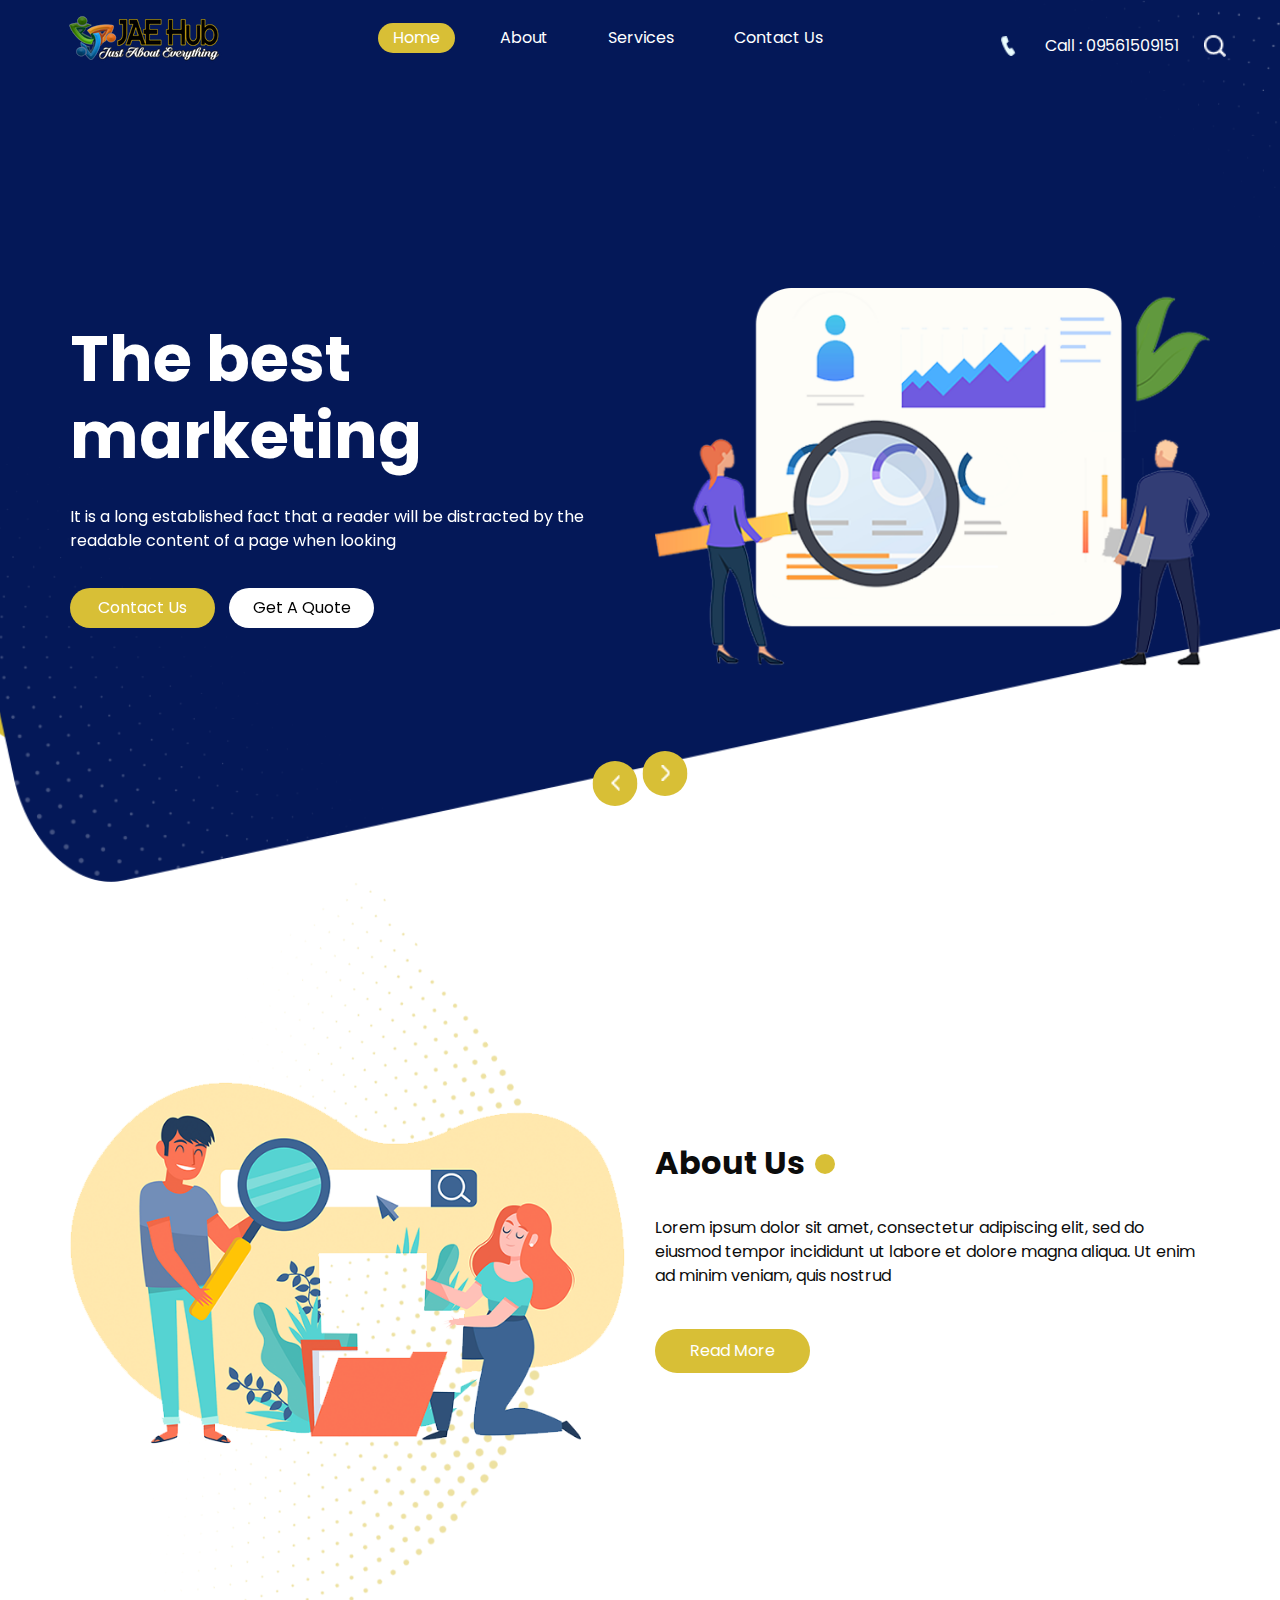
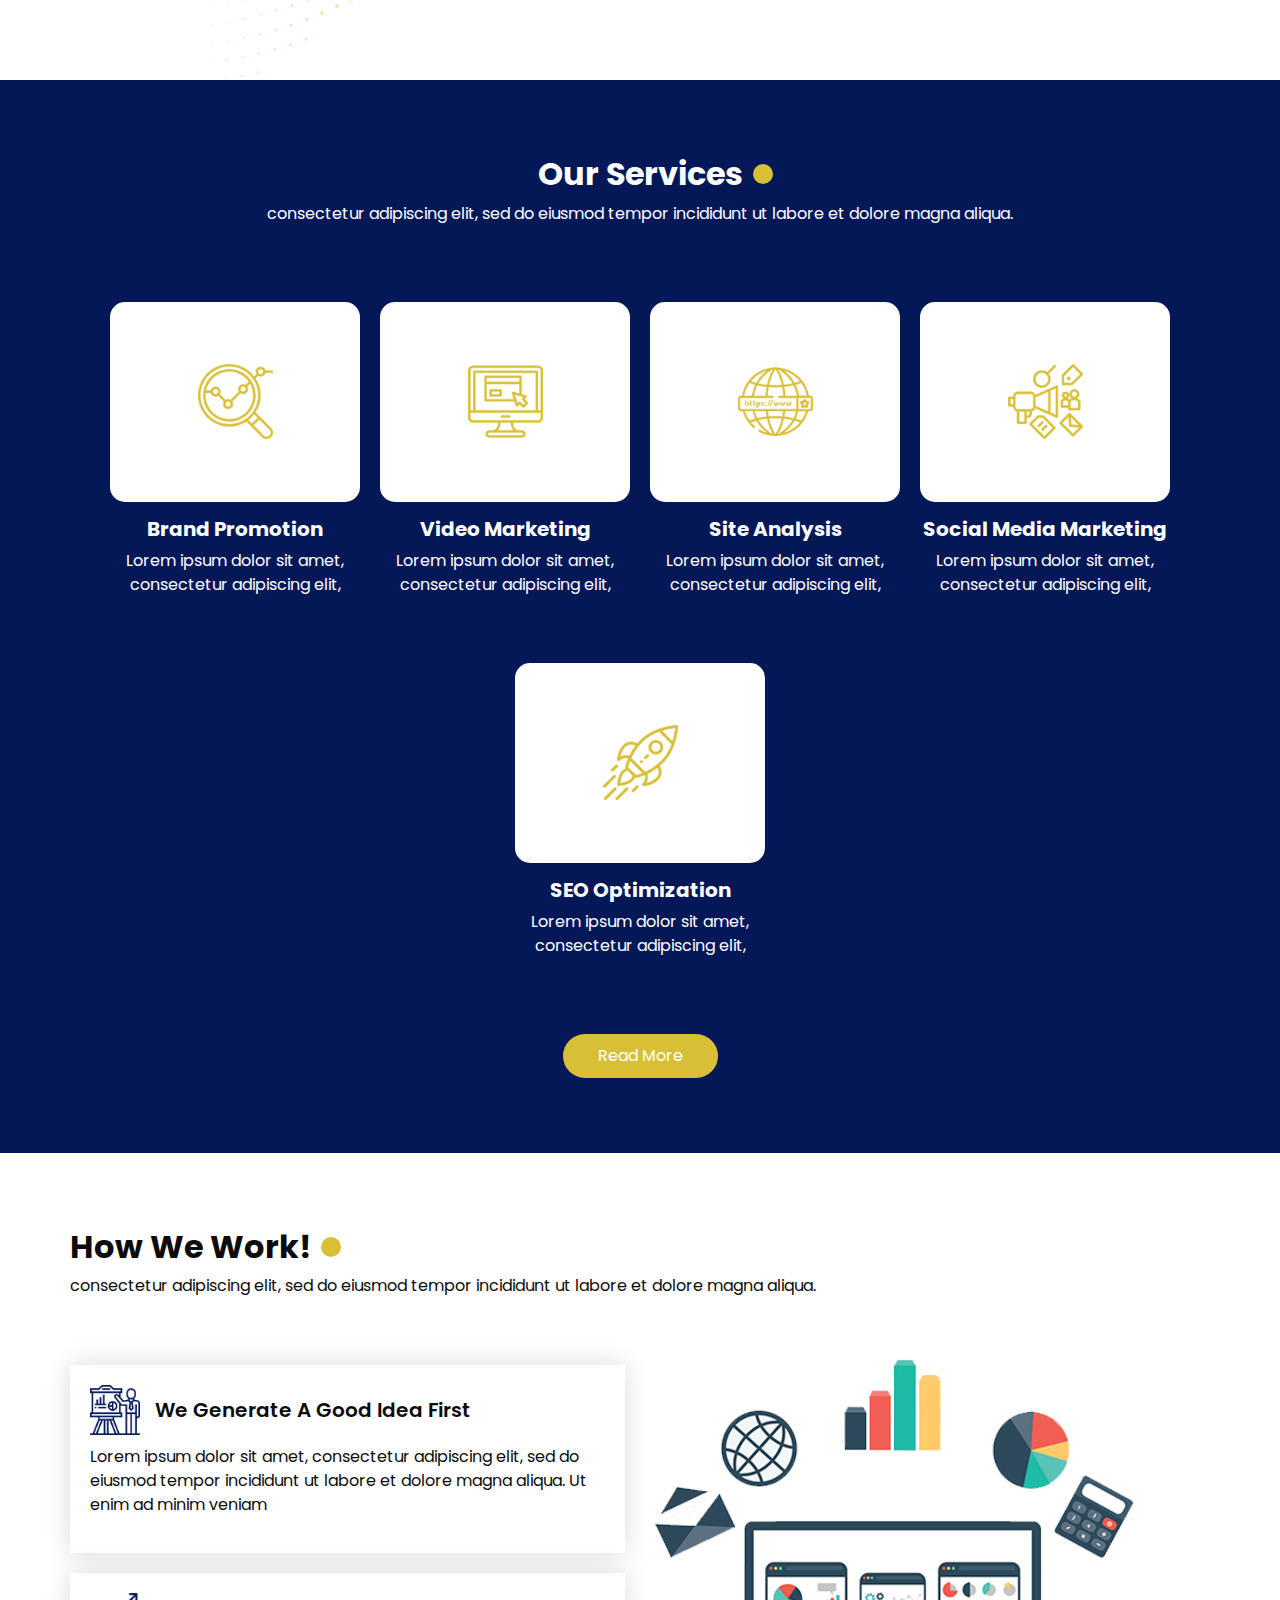
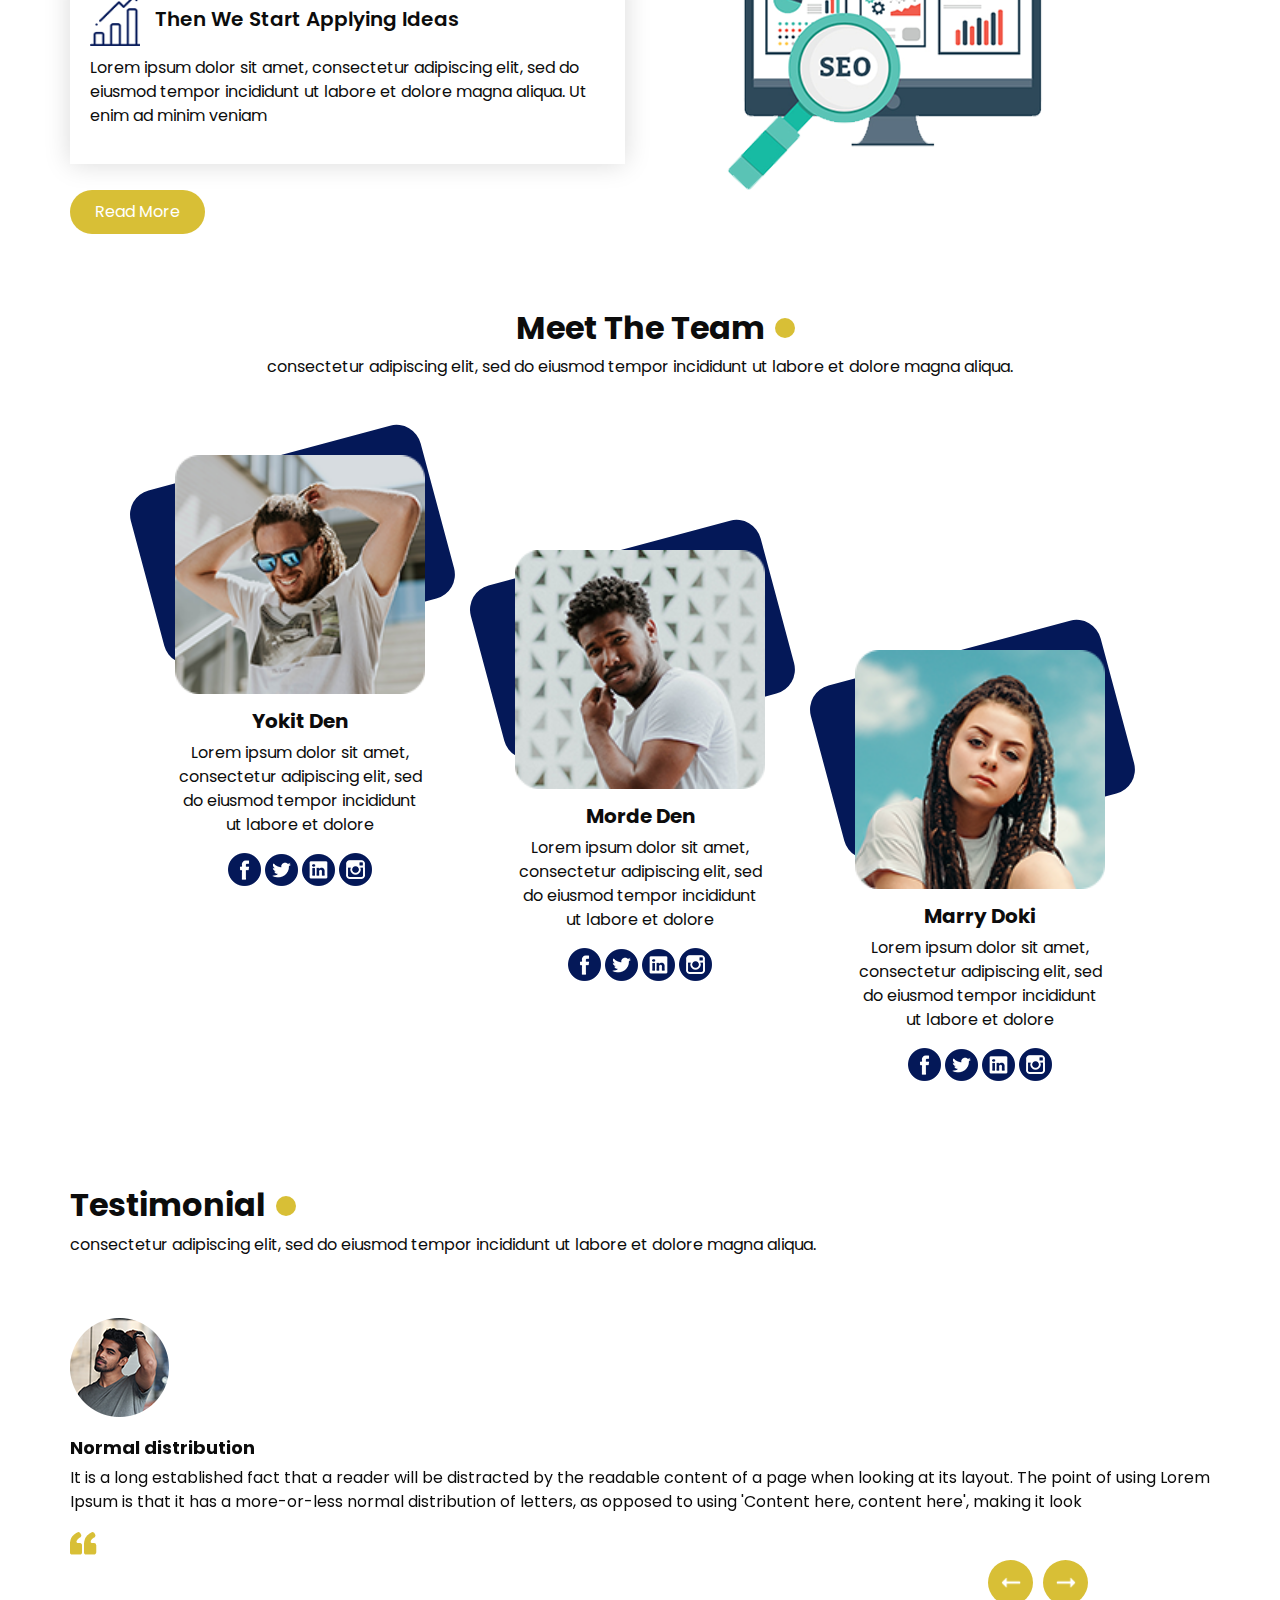
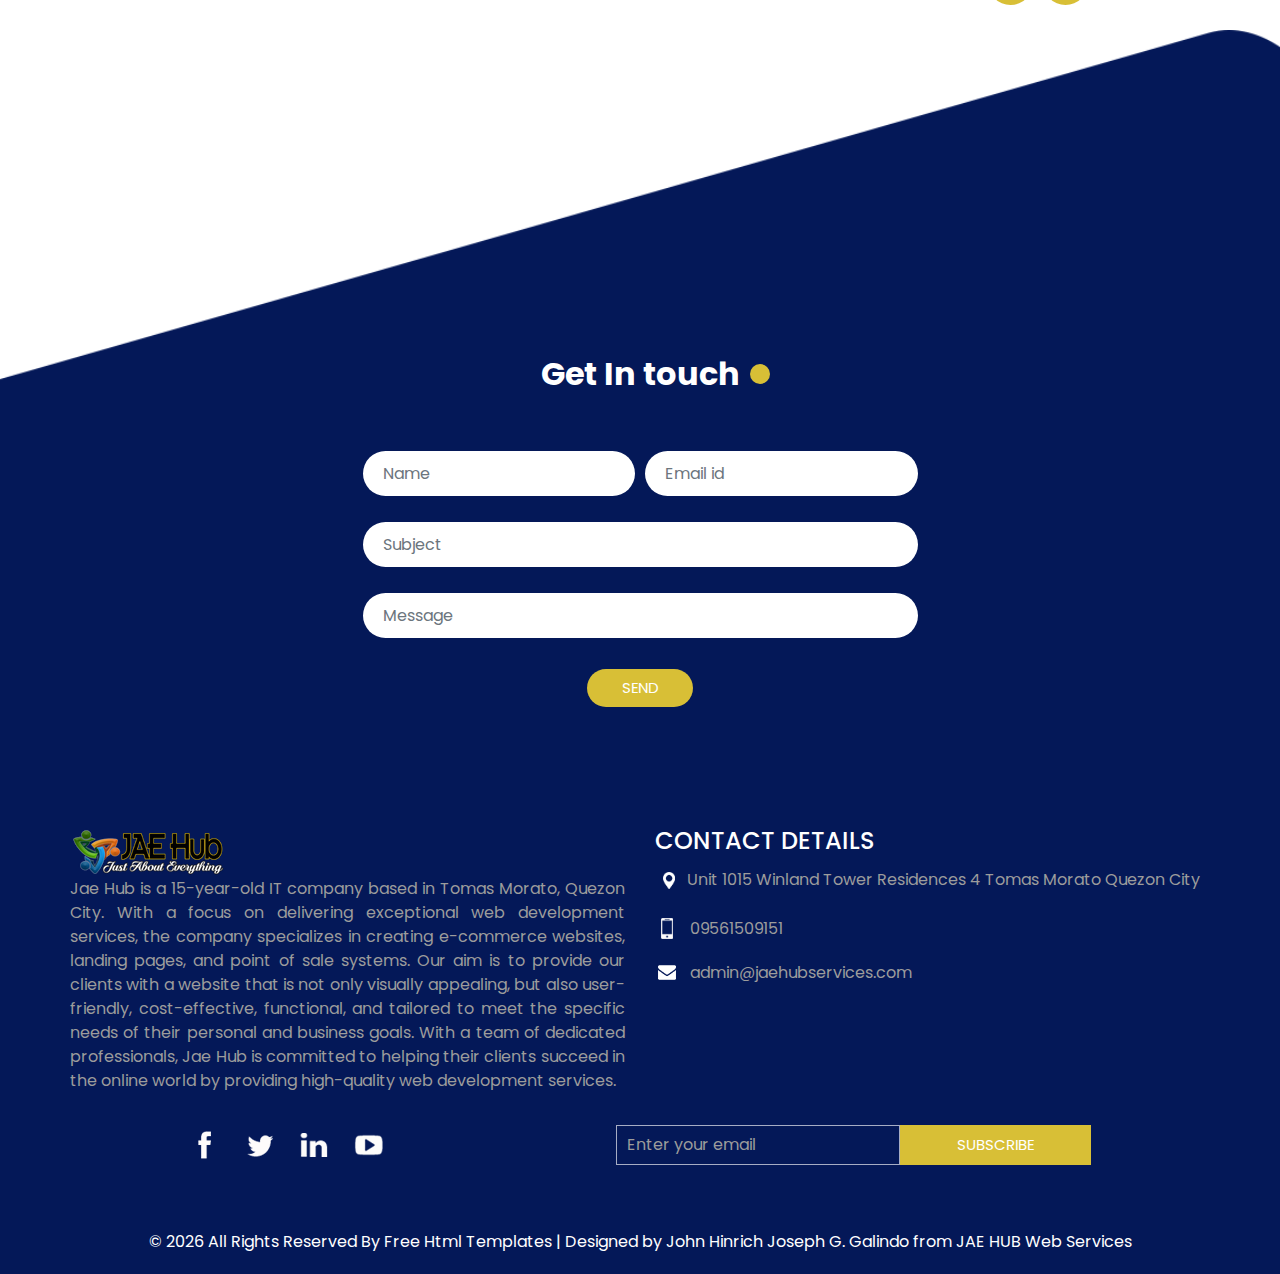
==== index.html @ 188d8688 "added files" ====
<!DOCTYPE html>
<html>

<head>
  <!-- Basic -->
  <meta charset="utf-8" />
  <meta http-equiv="X-UA-Compatible" content="IE=edge" />
  <!-- Mobile Metas -->
  <meta name="viewport" content="width=device-width, initial-scale=1, shrink-to-fit=no" />
  <!-- Site Metas -->
  <meta name="keywords" content="" />
  <meta name="description" content="" />
  <meta name="author" content="" />

  <title>JAEHub</title>

  <!-- slider stylesheet -->
  <link rel="stylesheet" type="text/css" href="https://cdnjs.cloudflare.com/ajax/libs/OwlCarousel2/2.1.3/assets/owl.carousel.min.css" />

  <!-- bootstrap core css -->
  <link rel="stylesheet" type="text/css" href="css/bootstrap.css" />

  <!-- fonts style -->
  <link href="https://fonts.googleapis.com/css?family=Poppins:400,600,700&display=swap" rel="stylesheet">
  <!-- Custom styles for this template -->
  <link href="css/style.css" rel="stylesheet" />
  <!-- responsive style -->
  <link href="css/responsive.css" rel="stylesheet" />
</head>

<body>

  <div class="hero_area">
    <!-- header section strats -->
    <header class="header_section">
      <div class="container-fluid">
        <nav class="navbar navbar-expand-lg custom_nav-container ">
          <a class="navbar-brand" href="index.html">
            <span>
              <img src="images/logo.png" alt="Logo">
            </span>
          </a>
          </a>
          <button class="navbar-toggler" type="button" data-toggle="collapse" data-target="#navbarSupportedContent" aria-controls="navbarSupportedContent" aria-expanded="false" aria-label="Toggle navigation">
            <span class="s-1"> </span>
            <span class="s-2"> </span>
            <span class="s-3"> </span>
          </button>

          <div class="collapse navbar-collapse" id="navbarSupportedContent">
            <div class="d-flex mx-auto flex-column flex-lg-row align-items-center">
              <ul class="navbar-nav  ">
                <li class="nav-item active">
                  <a class="nav-link" href="index.html">Home <span class="sr-only">(current)</span></a>
                </li>
                <li class="nav-item">
                  <a class="nav-link" href="about.html"> About</a>
                </li>
                <li class="nav-item">
                  <a class="nav-link" href="service.html"> Services </a>
                </li>
                <li class="nav-item">
                  <a class="nav-link" href="#contactLink">Contact Us</a>
                </li>
              </ul>
            </div>
            <div class="quote_btn-container ">
              <a href="">
                <img src="images/call.png" alt="">
                <span>
                  Call : 09561509151
                </span>
              </a>
              <form class="form-inline">
                <button class="btn  my-2 my-sm-0 nav_search-btn" type="submit"></button>
              </form>
            </div>
          </div>
        </nav>
      </div>
    </header>
    <!-- end header section -->
    <!-- slider section -->
    <section class=" slider_section ">
      <div id="carouselExampleIndicators" class="carousel slide" data-ride="carousel">
        <div class="carousel-inner">
          <div class="carousel-item active">
            <div class="container">
              <div class="row">
                <div class="col-md-6 ">
                  <div class="detail_box">
                    <h1>
                      The best marketing
                    </h1>
                    <p>
                      It is a long established fact that a reader will be distracted by the readable content of a page
                      when looking
                    </p>
                    <div class="btn-box">
                      <a href="" class="btn-1">
                        Contact Us
                      </a>
                      <a href="" class="btn-2">
                        Get A Quote
                      </a>
                    </div>
                  </div>
                </div>
                <div class="col-md-6">
                  <div class="img-box">
                    <img src="images/slider-img.png" alt="">
                  </div>
                </div>
              </div>
            </div>
          </div>
          <div class="carousel-item ">
            <div class="container">
              <div class="row">
                <div class="col-md-6 ">
                  <div class="detail_box">
                    <h1>
                      The best marketing
                    </h1>
                    <p>
                      It is a long established fact that a reader will be distracted by the readable content of a page
                      when looking
                    </p>
                    <div class="btn-box">
                      <a href="" class="btn-1">
                        Contact Us
                      </a>
                      <a href="" class="btn-2">
                        Get A Quote
                      </a>
                    </div>
                  </div>
                </div>
                <div class="col-md-6">
                  <div class="img-box">
                    <img src="images/slider-img.png" alt="">
                  </div>
                </div>
              </div>
            </div>
          </div>
          <div class="carousel-item ">
            <div class="container">
              <div class="row">
                <div class="col-md-6 ">
                  <div class="detail_box">
                    <h1>
                      The best marketing
                    </h1>
                    <p>
                      It is a long established fact that a reader will be distracted by the readable content of a page
                      when looking
                    </p>
                    <div class="btn-box">
                      <a href="" class="btn-1">
                        Contact Us
                      </a>
                      <a href="" class="btn-2">
                        Get A Quote
                      </a>
                    </div>
                  </div>
                </div>
                <div class="col-md-6">
                  <div class="img-box">
                    <img src="images/slider-img.png" alt="">
                  </div>
                </div>
              </div>
            </div>
          </div>
        </div>
        <div class="carousel_btn-container">
          <a class="carousel-control-prev" href="#carouselExampleIndicators" role="button" data-slide="prev">
            <span class="sr-only">Previous</span>
          </a>
          <a class="carousel-control-next" href="#carouselExampleIndicators" role="button" data-slide="next">
            <span class="sr-only">Next</span>
          </a>
        </div>
      </div>
    </section>
    <!-- end slider section -->
  </div>

  <!-- about section -->

  <section class="about_section ">
    <div class="container">
      <div class="row">
        <div class="col-md-6">
          <div class="img-box">
            <img src="images/about-img2.png" alt="">
          </div>
        </div>
        <div class="col-md-6">
          <div class="detail-box">
            <div class="heading_container">
              <h2>
                About Us
              </h2>
            </div>
            <p>
              Lorem ipsum dolor sit amet, consectetur adipiscing elit, sed do eiusmod tempor incididunt ut labore et
              dolore magna aliqua. Ut enim ad minim veniam, quis nostrud
            </p>
            <a href="">
              Read More
            </a>
          </div>
        </div>
      </div>
    </div>
  </section>

  <!-- end about section -->


  <!-- service section -->
  <section class="service_section layout_padding">
    <div class="container-fluid">
      <div class="heading_container">
        <h2>
          Our Services
        </h2>
        <p>
          consectetur adipiscing elit, sed do eiusmod tempor incididunt ut labore et dolore magna aliqua.
        </p>
      </div>

      <div class="service_container">
        <div class="box">
          <div class="img-box">
            <img src="images/s-1.png" alt="">
          </div>
          <div class="detail-box">
            <h5>
              Brand Promotion
            </h5>
            <p>
              Lorem ipsum dolor sit amet, consectetur adipiscing elit,
            </p>
          </div>
        </div>
        <div class="box">
          <div class="img-box">
            <img src="images/s-2.png" alt="">
          </div>
          <div class="detail-box">
            <h5>
              Video Marketing

            </h5>
            <p>
              Lorem ipsum dolor sit amet, consectetur adipiscing elit,
            </p>
          </div>
        </div>
        <div class="box">
          <div class="img-box">
            <img src="images/s-3.png" alt="">
          </div>
          <div class="detail-box">
            <h5>
              Site Analysis
            </h5>
            <p>
              Lorem ipsum dolor sit amet, consectetur adipiscing elit,
            </p>
          </div>
        </div>
        <div class="box">
          <div class="img-box">
            <img src="images/s-4.png" alt="">
          </div>
          <div class="detail-box">
            <h5>
              Social Media Marketing
            </h5>
            <p>
              Lorem ipsum dolor sit amet, consectetur adipiscing elit,
            </p>
          </div>
        </div>
        <div class="box">
          <div class="img-box">
            <img src="images/s-5.png" alt="">
          </div>
          <div class="detail-box">
            <h5>
              SEO Optimization
            </h5>
            <p>
              Lorem ipsum dolor sit amet, consectetur adipiscing elit,
            </p>
          </div>
        </div>
      </div>
      <div class="btn-box">
        <a href="">
          Read More
        </a>
      </div>
    </div>
  </section>
  <!-- end service section -->

  <!-- work section -->

  <section class="work_section layout_padding">
    <div class="container">
      <div class="heading_container">
        <h2>
          How We Work!
        </h2>
        <p>
          consectetur adipiscing elit, sed do eiusmod tempor incididunt ut labore et dolore magna aliqua.
        </p>
      </div>
      <div class="row">
        <div class="col-md-6">
          <div class="detail_container">
            <div class="box b-1">
              <div class="top-box">
                <div class="icon-box">
                  <img src="images/work-i1.png" alt="">
                </div>
                <h5>
                  We Generate A Good Idea First
                </h5>
              </div>
              <div class="bottom-box">
                <p>
                  Lorem ipsum dolor sit amet, consectetur adipiscing elit, sed do eiusmod tempor incididunt ut labore et
                  dolore magna aliqua. Ut enim ad minim veniam
                </p>
              </div>
            </div>
            <div class="box b-1">
              <div class="top-box">
                <div class="icon-box">
                  <img src="images/work-i2.png" alt="">
                </div>
                <h5>
                  Then We Start Applying Ideas
                </h5>
              </div>
              <div class="bottom-box">
                <p>
                  Lorem ipsum dolor sit amet, consectetur adipiscing elit, sed do eiusmod tempor incididunt ut labore et
                  dolore magna aliqua. Ut enim ad minim veniam
                </p>
              </div>
            </div>
          </div>
        </div>
        <div class="col-md-6">
          <div class="img-box">
            <img src="images/work-img.png" alt="">
          </div>
        </div>
      </div>

      <div class="btn-box">
        <a href="">
          Read More
        </a>
      </div>
    </div>
  </section>
  <!-- end work section -->

  <!-- team section -->

  <section class="team_section layout_padding2-bottom">
    <div class="container">
      <div class="heading_container">
        <h2>
          Meet The Team
        </h2>
        <p>
          consectetur adipiscing elit, sed do eiusmod tempor incididunt ut labore et dolore magna aliqua.
        </p>
      </div>
    </div>
    <div class="team_container">
      <div class="box b-1">
        <div class="img-box">
          <img src="images/t-1.png" alt="">
        </div>
        <div class="detail-box">
          <h5>
            Yokit Den
          </h5>
          <p>
            Lorem ipsum dolor sit amet, consectetur adipiscing elit, sed do eiusmod tempor incididunt ut labore et
            dolore
          </p>
          <div class="social_box">
            <a href="">
              <img src="images/fb.png" alt="">
            </a>
            <a href="">
              <img src="images/twitter.png" alt="">
            </a>
            <a href="">
              <img src="images/linkedin.png" alt="">
            </a>
            <a href="">
              <img src="images/insta.png" alt="">
            </a>
          </div>
        </div>
      </div>
      <div class="box b-2">
        <div class="img-box">
          <img src="images/t-2.png" alt="">
        </div>
        <div class="detail-box">
          <h5>
            Morde Den
          </h5>
          <p>
            Lorem ipsum dolor sit amet, consectetur adipiscing elit, sed do eiusmod tempor incididunt ut labore et
            dolore
          </p>
          <div class="social_box">
            <a href="">
              <img src="images/fb.png" alt="">
            </a>
            <a href="">
              <img src="images/twitter.png" alt="">
            </a>
            <a href="">
              <img src="images/linkedin.png" alt="">
            </a>
            <a href="">
              <img src="images/insta.png" alt="">
            </a>
          </div>
        </div>
      </div>
      <div class="box b-3">
        <div class="img-box">
          <img src="images/t-3.png" alt="">
        </div>
        <div class="detail-box">
          <h5>
            Marry Doki
          </h5>
          <p>
            Lorem ipsum dolor sit amet, consectetur adipiscing elit, sed do eiusmod tempor incididunt ut labore et
            dolore
          </p>
          <div class="social_box">
            <a href="">
              <img src="images/fb.png" alt="">
            </a>
            <a href="">
              <img src="images/twitter.png" alt="">
            </a>
            <a href="">
              <img src="images/linkedin.png" alt="">
            </a>
            <a href="">
              <img src="images/insta.png" alt="">
            </a>
          </div>
        </div>
      </div>
    </div>
  </section>

  <!-- end team section -->

  <!-- client section -->

  <section class="client_section layout_padding-bottom">
    <div class="container">
      <div class="heading_container">
        <h2>
          Testimonial
        </h2>
        <p>
          consectetur adipiscing elit, sed do eiusmod tempor incididunt ut labore et dolore magna aliqua.
        </p>
      </div>
    </div>
    <div id="carouselExampleControls" class="carousel slide" data-ride="carousel">
      <div class="carousel-inner">
        <div class="carousel-item active">
          <div class="container">
            <div class="box">
              <div class="img-box">
                <img src="images/client.png" alt="">
              </div>
              <div class="detail-box">
                <h6>
                  Normal distribution
                </h6>
                <p>
                  It is a long established fact that a reader will be distracted by the readable content of a page when
                  looking at its layout. The point of using Lorem Ipsum is that it has a more-or-less normal
                  distribution of
                  letters, as opposed to using 'Content here, content here', making it look
                </p>
                <img src="images/quote.png" alt="">
              </div>
            </div>
          </div>
        </div>
        <div class="carousel-item">
          <div class="container">
            <div class="box">
              <div class="img-box">
                <img src="images/client.png" alt="">
              </div>
              <div class="detail-box">
                <h6>
                  Normal distribution
                </h6>
                <p>
                  It is a long established fact that a reader will be distracted by the readable content of a page when
                  looking at its layout. The point of using Lorem Ipsum is that it has a more-or-less normal
                  distribution of
                  letters, as opposed to using 'Content here, content here', making it look
                </p>
                <img src="images/quote.png" alt="">
              </div>
            </div>
          </div>
        </div>
        <div class="carousel-item">
          <div class="container">
            <div class="box">
              <div class="img-box">
                <img src="images/client.png" alt="">
              </div>
              <div class="detail-box">
                <h6>
                  Normal distribution
                </h6>
                <p>
                  It is a long established fact that a reader will be distracted by the readable content of a page when
                  looking at its layout. The point of using Lorem Ipsum is that it has a more-or-less normal
                  distribution of
                  letters, as opposed to using 'Content here, content here', making it look
                </p>
                <img src="images/quote.png" alt="">
              </div>
            </div>
          </div>
        </div>
      </div>
      <div class="carousel_btn-container">
        <a class="carousel-control-prev" href="#carouselExampleControls" role="button" data-slide="prev">
          <span class="sr-only">Previous</span>
        </a>
        <a class="carousel-control-next" href="#carouselExampleControls" role="button" data-slide="next">
          <span class="sr-only">Next</span>
        </a>
      </div>
    </div>

  </section>

  <!-- end client section -->

  <div class="footer_bg">

    <!-- contact section -->
    <section class="contact_section layout_padding" id="contactLink">
      <div class="container">
        <div class="heading_container">
          <h2>
            Get In touch
          </h2>
        </div>
      </div>
      <div class="container">
        <div class="row">
          <div class="col-lg-6 col-md-8 mx-auto">
            <form>
              <div class="form-row">
                <div class="form-group col-md-6">
                  <input type="text" class="form-control" id="inputName4" placeholder="Name ">
                </div>
                <div class="form-group col-md-6">
                  <input type="email" class="form-control" id="inputEmail4" placeholder="Email id">
                </div>

              </div>
              <div class="form-row">
                <div class="form-group col">
                  <input type="text" class="form-control" id="inputSubject4" placeholder="Subject">
                </div>
              </div>
              <div class="form-group">
                <input type="text" class="form-control" id="inputMessage" placeholder="Message">
              </div>
              <div class="d-flex justify-content-center">
                <button type="submit" class="">Send</button>
              </div>
            </form>
          </div>
        </div>
      </div>
    </section>


    <!-- end contact section -->



    <!-- info section -->
    <section class="info_section layout_padding2">
      <div class="container">
        <div class="row">

          <div class="col-md-6">
            <div class="info_logo">
              <h3 class="d-none">
                JAEHub
              </h3>
              <img src="images/logo.png" alt="Logo">
              <p class="text-justify">
                Jae Hub is a 15-year-old IT company based in Tomas Morato, Quezon City. With a focus on delivering exceptional web development services, the company specializes in creating e-commerce websites, landing pages, and point of sale systems. Our aim is to provide our clients with a website that is not only visually appealing, but also user-friendly, cost-effective, functional, and tailored to meet the specific needs of their personal and business goals. With a team of dedicated professionals, Jae Hub is committed to helping their clients succeed in the online world by providing high-quality web development services.
              </p>
            </div>
          </div>

          <!-- <div class="col-md-3">
            <div class="info_links">
              <h4>
                BASIC LINKS
              </h4>
              <ul class="  ">
                <li class=" active">
                  <a class="" href="index.html">Home <span class="sr-only">(current)</span></a>
                </li>
                <li class="">
                  <a class="" href="about.html"> About</a>
                </li>
                <li class="">
                  <a class="" href="service.html"> Services </a>
                </li>
                <li class="">
                  <a class="" href="#contactLink">Contact Us</a>
                </li>
              </ul>
            </div>
          </div> -->

          <div class="col-md-6">
            <div class="info_contact">
              <h4>
                CONTACT DETAILS
              </h4>
              <div>
                <p>
                  <img src="images/map-icon.png" width="12px" alt="" class="m-2">
                  Unit 1015 Winland Tower Residences 4 Tomas Morato Quezon City
                </p>
                
              </div>
              <a href="">
                <div class="img-box">
                  <img src="images/telephone-white.png" width="12px" alt="">
                </div>
                <p>
                  09561509151
                </p>
              </a>
              <a href="">
                <div class="img-box">
                  <img src="images/envelope-white.png" width="18px" alt="">
                </div>
                <p>
                  admin@jaehubservices.com
                </p>
              </a>
            </div>
          </div>

          <div class="container-fluid">
            <div class="info_form d-flex align-items-center justify-content-around container-fluid flex-wrap">
              <div class="social_box mt-3">
                <a href="https://www.facebook.com/biz.jaehub/">
                  <img src="images/info-fb.png" alt="">
                </a>
                <a href="#">
                  <img src="images/info-twitter.png" alt="">
                </a>
                <a href="#">
                  <img src="images/info-linkedin.png" alt="">
                </a>
                <a href="https://www.youtube.com/@jaehubwebservices">
                  <img src="images/info-youtube.png" alt="">
                </a>
              </div>

              <div class="mt-3">
                <form action="" class="news-letter-form d-flex mt-0">
                  <input type="email" placeholder="Enter your email">
                  <button class="mt-0">
                    Subscribe
                  </button>
                </form>
              </div>

            </div>
          </div>
        </div>
      </div>
    </section>

    <!-- end info_section -->


    <!-- footer section -->
    <section class="container-fluid footer_section">
      <div class="container">
        <p>
          &copy; <span id="displayYear"></span> All Rights Reserved By
          <a href="https://html.design/">Free Html Templates</a> 
          | Designed by John Hinrich Joseph G. Galindo from 
          <a href="https://jaehubservices.com/">JAE HUB Web Services</a>
        </p>
      </div>
    </section>
    <!-- footer section -->

  </div>

  <script type="text/javascript" src="js/jquery-3.4.1.min.js"></script>
  <script type="text/javascript" src="js/bootstrap.js"></script>
  <script type="text/javascript" src="js/custom.js"></script>

</body>

</html>
---- css/style.css ----
body {
  font-family: "Poppins", sans-serif;
  color: #0c0c0c;
  background-color: #ffffff;
}

.layout_padding {
  padding: 75px 0;
}

.layout_padding2 {
  padding: 45px 0;
}

.layout_padding2-top {
  padding-top: 45px;
}

.layout_padding2-bottom {
  padding-bottom: 45px;
}

.layout_padding-top {
  padding-top: 75px;
}

.layout_padding-bottom {
  padding-bottom: 75px;
}

.heading_container {
  display: -webkit-box;
  display: -ms-flexbox;
  display: flex;
  -webkit-box-orient: vertical;
  -webkit-box-direction: normal;
      -ms-flex-direction: column;
          flex-direction: column;
  -webkit-box-align: start;
      -ms-flex-align: start;
          align-items: flex-start;
}

.heading_container h2 {
  position: relative;
  font-weight: bold;
}

.heading_container h2::before {
  content: "";
  position: absolute;
  width: 20px;
  height: 20px;
  background-color: #d8bf36;
  top: 50%;
  right: -30px;
  border-radius: 100%;
  -webkit-transform: translateY(-50%);
          transform: translateY(-50%);
}

/*header section*/
.hero_area {
  height: 98vh;
  position: relative;
  background-image: url(../images/hero-bg.png);
  background-size: cover;
  background-position: bottom;
}

.sub_page .hero_area {
  height: auto;
  background: none;
  background-color: #041858;
}

.sub_page .footer_bg {
  background: none;
  background-color: #041858;
  padding-top: 45px;
}

.header_section .container-fluid {
  padding-right: 25px;
  padding-left: 25px;
}

.header_section .nav_container {
  margin: 0 auto;
}

.custom_nav-container .navbar-nav .nav-item .nav-link {
  padding: 3px 15px;
  margin: 10px 15px;
  color: #ffffff;
  text-align: center;
  border-radius: 20px;
}

.custom_nav-container .navbar-nav .nav-item.active .nav-link, .custom_nav-container .navbar-nav .nav-item:hover .nav-link {
  background-color: #d8bf36;
}

a,
a:hover,
a:focus {
  text-decoration: none;
}

a:hover,
a:focus {
  color: initial;
}

.btn,
.btn:focus {
  outline: none !important;
  -webkit-box-shadow: none;
          box-shadow: none;
}

.custom_nav-container .nav_search-btn {
  background-image: url(../images/search-icon.png);
  background-size: 22px;
  background-repeat: no-repeat;
  background-position-y: 7px;
  width: 35px;
  height: 35px;
  padding: 0;
  border: none;
}

.navbar-brand {
  margin-left: 25px;
}

.navbar-brand span {
  font-size: 24px;
  font-weight: 700;
  color: #ffffff;
  text-transform: uppercase;
}

.custom_nav-container {
  z-index: 99999;
}

.navbar-expand-lg .navbar-collapse {
  -webkit-box-align: end;
      -ms-flex-align: end;
          align-items: flex-end;
}

.custom_nav-container .navbar-toggler {
  outline: none;
}

.custom_nav-container .navbar-toggler {
  padding: 0;
  width: 37px;
  height: 42px;
}

.custom_nav-container .navbar-toggler span {
  display: block;
  width: 35px;
  height: 4px;
  background-color: #ffffff;
  margin: 7px 0;
  -webkit-transition: all .3s;
  transition: all .3s;
}

.custom_nav-container .navbar-toggler[aria-expanded="true"] .s-1 {
  -webkit-transform: rotate(45deg);
          transform: rotate(45deg);
  margin: 0;
  margin-bottom: -4px;
}

.custom_nav-container .navbar-toggler[aria-expanded="true"] .s-2 {
  display: none;
}

.custom_nav-container .navbar-toggler[aria-expanded="true"] .s-3 {
  -webkit-transform: rotate(-45deg);
          transform: rotate(-45deg);
  margin: 0;
  margin-top: -4px;
}

.custom_nav-container .navbar-toggler[aria-expanded="false"] .s-1,
.custom_nav-container .navbar-toggler[aria-expanded="false"] .s-2,
.custom_nav-container .navbar-toggler[aria-expanded="false"] .s-3 {
  -webkit-transform: none;
          transform: none;
}

.quote_btn-container {
  display: -webkit-box;
  display: -ms-flexbox;
  display: flex;
  -webkit-box-align: center;
      -ms-flex-align: center;
          align-items: center;
}

.quote_btn-container a {
  color: #ffffff;
  margin-right: 25px;
}

.quote_btn-container a img {
  width: 15px;
  margin: 0 25px;
}

/*end header section*/
/* slider section */
.slider_section {
  height: calc(100% - 80px);
  display: -webkit-box;
  display: -ms-flexbox;
  display: flex;
  -webkit-box-align: center;
      -ms-flex-align: center;
          align-items: center;
  position: relative;
  z-index: 2;
  color: #3b3a3a;
}

.slider_section .row {
  -webkit-box-align: center;
      -ms-flex-align: center;
          align-items: center;
}

.slider_section div#carouselExampleIndicators {
  width: 100%;
  position: unset;
}

.slider_section .detail_box {
  color: #ffffff;
}

.slider_section .detail_box h1 {
  font-size: 4rem;
  font-weight: bold;
  margin-bottom: 30px;
}

.slider_section .detail_box .btn-box {
  margin: 30px -5px 0 -5px;
}

.slider_section .detail_box .btn-box a {
  width: 145px;
  text-align: center;
  margin: 5px;
}

.slider_section .detail_box .btn-box a.btn-1 {
  display: inline-block;
  padding: 8px 0;
  background-color: #d8bf36;
  color: #ffffff;
  border-radius: 30px;
}

.slider_section .detail_box .btn-box a.btn-1:hover {
  background-color: #e0cd61;
}

.slider_section .detail_box .btn-box a.btn-2 {
  display: inline-block;
  padding: 8px 0;
  background-color: #ffffff;
  color: #000000;
  border-radius: 30px;
}

.slider_section .detail_box .btn-box a.btn-2:hover {
  background-color: white;
}

.slider_section .img-box img {
  width: 100%;
}

.slider_section .slider_number-container {
  position: absolute;
  top: 8%;
  left: 10%;
  display: -webkit-box;
  display: -ms-flexbox;
  display: flex;
}

.slider_section .carousel_btn-container {
  width: 95px;
  position: absolute;
  bottom: 9%;
  display: -webkit-box;
  display: -ms-flexbox;
  display: flex;
  -webkit-box-pack: justify;
      -ms-flex-pack: justify;
          justify-content: space-between;
  right: 50%;
  z-index: 999;
  -webkit-transform: translateX(50%);
          transform: translateX(50%);
}

.slider_section .carousel_btn-container .carousel-control-prev,
.slider_section .carousel_btn-container .carousel-control-next {
  position: relative;
  width: 45px;
  height: 45px;
  border: none;
  border-radius: 100%;
  opacity: 1;
  background-repeat: no-repeat;
  background-size: 8px;
  background-position: center;
  background-color: #d8bf36;
}

.slider_section .carousel_btn-container .carousel-control-prev:hover,
.slider_section .carousel_btn-container .carousel-control-next:hover {
  background-color: #041858;
}

.slider_section .carousel_btn-container .carousel-control-prev {
  background-image: url(../images/left-angle.png);
}

.slider_section .carousel_btn-container .carousel-control-next {
  background-image: url(../images/right-angle.png);
  -webkit-transform: translateY(-10px);
          transform: translateY(-10px);
}

.about_section .row {
  -webkit-box-align: center;
      -ms-flex-align: center;
          align-items: center;
}

.about_section .img-box img {
  max-width: 100%;
}

.about_section .detail-box p {
  margin-top: 25px;
}

.about_section .detail-box a {
  display: inline-block;
  padding: 10px 35px;
  background-color: #d8bf36;
  color: #ffffff;
  border-radius: 30px;
  margin: 25px 0 45px 0;
}

.about_section .detail-box a:hover {
  background-color: #e0cd61;
}

.service_section {
  background-color: #041858;
  color: #ffffff;
  text-align: center;
}

.service_section .heading_container {
  -webkit-box-align: center;
      -ms-flex-align: center;
          align-items: center;
}

.service_section .service_container {
  display: -webkit-box;
  display: -ms-flexbox;
  display: flex;
  -webkit-box-pack: center;
      -ms-flex-pack: center;
          justify-content: center;
  padding: 35px 60px;
  -ms-flex-wrap: wrap;
      flex-wrap: wrap;
}

.service_section .service_container .box {
  margin: 25px 10px;
  min-width: 200px;
  width: 250px;
}

.service_section .service_container .box .img-box {
  display: -webkit-box;
  display: -ms-flexbox;
  display: flex;
  -webkit-box-pack: center;
      -ms-flex-pack: center;
          justify-content: center;
  -webkit-box-align: center;
      -ms-flex-align: center;
          align-items: center;
  height: 200px;
  background-color: #ffffff;
  border-radius: 15px;
}

.service_section .service_container .box .img-box img {
  width: 75px;
}

.service_section .service_container .box .detail-box {
  margin-top: 15px;
}

.service_section .service_container .box .detail-box h5 {
  font-weight: bold;
  position: relative;
}

.service_section .btn-box {
  display: -webkit-box;
  display: -ms-flexbox;
  display: flex;
  -webkit-box-pack: center;
      -ms-flex-pack: center;
          justify-content: center;
}

.service_section .btn-box a {
  display: inline-block;
  padding: 10px 35px;
  background-color: #d8bf36;
  color: #ffffff;
  border-radius: 30px;
}

.service_section .btn-box a:hover {
  background-color: #e0cd61;
}

.work_section .heading_container {
  margin-bottom: 45px;
}

.work_section .row {
  -webkit-box-align: center;
      -ms-flex-align: center;
          align-items: center;
}

.work_section .detail_container .box {
  margin-bottom: 20px;
  padding: 20px;
  -webkit-box-shadow: 0 0 25px 0 rgba(0, 0, 0, 0.15);
          box-shadow: 0 0 25px 0 rgba(0, 0, 0, 0.15);
}

.work_section .detail_container .box .top-box {
  display: -webkit-box;
  display: -ms-flexbox;
  display: flex;
  -webkit-box-align: center;
      -ms-flex-align: center;
          align-items: center;
}

.work_section .detail_container .box .top-box .icon-box {
  width: 50px;
  margin-right: 15px;
}

.work_section .detail_container .box .top-box .icon-box img {
  width: 100%;
}

.work_section .detail_container .box .top-box h5 {
  font-weight: 600;
  margin: 0;
}

.work_section .detail_container .box .bottom-box {
  margin-top: 10px;
}

.work_section .img-box img {
  max-width: 100%;
}

.work_section .btn-box {
  display: -webkit-box;
  display: -ms-flexbox;
  display: flex;
}

.work_section .btn-box a {
  display: inline-block;
  padding: 10px 25px;
  background-color: #d8bf36;
  color: #ffffff;
  border-radius: 30px;
}

.work_section .btn-box a:hover {
  background-color: #e0cd61;
}

.team_section {
  text-align: center;
}

.team_section .heading_container {
  -webkit-box-align: center;
      -ms-flex-align: center;
          align-items: center;
}

.team_section .team_container {
  display: -webkit-box;
  display: -ms-flexbox;
  display: flex;
  -webkit-box-pack: center;
      -ms-flex-pack: center;
          justify-content: center;
  padding: 25px 65px;
  -ms-flex-wrap: wrap;
      flex-wrap: wrap;
}

.team_section .team_container .box {
  margin: 35px 45px;
  min-width: 200px;
  width: 250px;
}

.team_section .team_container .box .img-box {
  display: -webkit-box;
  display: -ms-flexbox;
  display: flex;
  -webkit-box-pack: center;
      -ms-flex-pack: center;
          justify-content: center;
  -webkit-box-align: center;
      -ms-flex-align: center;
          align-items: center;
  border-radius: 15px;
  position: relative;
}

.team_section .team_container .box .img-box img {
  width: 100%;
}

.team_section .team_container .box .img-box::before {
  content: "";
  position: absolute;
  z-index: -1;
  top: 0;
  left: 50%;
  width: 120%;
  height: 75%;
  border-radius: 25px;
  -webkit-transform: translateX(-52.5%) rotate(-15deg);
          transform: translateX(-52.5%) rotate(-15deg);
  background-color: #041858;
}

.team_section .team_container .box .detail-box {
  margin-top: 15px;
}

.team_section .team_container .box .detail-box h5 {
  font-weight: bold;
  position: relative;
}

.team_section .team_container .box.b-2 {
  margin-top: 130px;
}

.team_section .team_container .box.b-3 {
  margin-top: 230px;
}

.team_section .btn-box {
  display: -webkit-box;
  display: -ms-flexbox;
  display: flex;
  -webkit-box-pack: center;
      -ms-flex-pack: center;
          justify-content: center;
}

.team_section .btn-box a {
  display: inline-block;
  padding: 10px 35px;
  background-color: #d8bf36;
  color: #ffffff;
  border-radius: 30px;
}

.team_section .btn-box a:hover {
  background-color: #e0cd61;
}

.client_section .box {
  display: -webkit-box;
  display: -ms-flexbox;
  display: flex;
  -webkit-box-orient: vertical;
  -webkit-box-direction: normal;
      -ms-flex-direction: column;
          flex-direction: column;
  margin-top: 45px;
}

.client_section .box .img-box img {
  max-width: 100%;
}

.client_section .box .detail-box {
  margin-top: 20px;
}

.client_section .box .detail-box h6 {
  font-size: 18px;
  font-weight: bold;
}

.client_section .carousel_btn-container {
  width: 100px;
  position: absolute;
  bottom: -50px;
  display: -webkit-box;
  display: -ms-flexbox;
  display: flex;
  -webkit-box-pack: justify;
      -ms-flex-pack: justify;
          justify-content: space-between;
  right: 15%;
  z-index: 999;
}

.client_section .carousel_btn-container .carousel-control-prev,
.client_section .carousel_btn-container .carousel-control-next {
  position: relative;
  width: 45px;
  height: 45px;
  border: none;
  border-radius: 100%;
  opacity: 1;
  background-repeat: no-repeat;
  background-size: 20px;
  background-position: center;
  background-color: #d8bf36;
}

.client_section .carousel_btn-container .carousel-control-prev:hover,
.client_section .carousel_btn-container .carousel-control-next:hover {
  background-color: #041858;
}

.client_section .carousel_btn-container .carousel-control-prev {
  background-image: url(../images/prev-white.png);
}

.client_section .carousel_btn-container .carousel-control-next {
  background-image: url(../images/next-white.png);
}

.footer_bg {
  background-image: url(../images/footer-bg.png);
  background-size: cover;
  background-position: right top;
  padding-top: 250px;
}

.contact_section {
  color: #ffffff;
}

.contact_section .heading_container {
  -webkit-box-align: center;
      -ms-flex-align: center;
          align-items: center;
  margin-bottom: 45px;
}

.contact_section form .form-control {
  border: none;
  background-color: #ffffff;
  outline: none;
  -webkit-box-shadow: none;
          box-shadow: none;
  border-radius: 30px;
  padding-left: 20px;
  height: 45px;
  margin: 5px 0;
}

.contact_section button {
  display: inline-block;
  padding: 8px 35px;
  background-color: #d8bf36;
  color: #ffffff;
  border-radius: 30px;
  text-transform: uppercase;
  border: none;
  -webkit-box-shadow: none;
          box-shadow: none;
  outline: none;
  margin-top: 15px;
  font-size: 15px;
}

.contact_section button:hover {
  background-color: #e0cd61;
}

.info_section {
  color: #ffffff;
}

.info_section p {
  color: #9c9c9c;
}

.info_section .info_logo h3 {
  text-transform: uppercase;
  font-weight: bold;
}

.info_section h5 {
  margin-bottom: 25px;
  font-size: 24px;
}

.info_section .info_contact .img-box {
  width: 35px;
  display: -webkit-box;
  display: -ms-flexbox;
  display: flex;
  -webkit-box-pack: center;
      -ms-flex-pack: center;
          justify-content: center;
}

.info_section .info_contact p {
  margin: 0;
}

.info_section .info_contact a {
  display: -webkit-box;
  display: -ms-flexbox;
  display: flex;
  -webkit-box-align: center;
      -ms-flex-align: center;
          align-items: center;
  margin: 20px 0;
}

.info_section .info_contact a p {
  color: #9c9c9c;
}

.info_section .info_contact a:hover p {
  color: #ffffff;
}

.info_section .info_contact a img {
  height: auto;
  margin-right: 12px;
}

.info_section .info_links ul {
  padding-left: 15px;
}

.info_section .info_links ul li {
  list-style-type: none;
  margin: 5px 0;
}

.info_section .info_links ul li a {
  color: #9c9c9c;
  position: relative;
}

.info_section .info_links ul li a::before {
  display: none;
  content: "";
  position: absolute;
  left: -15px;
  top: 50%;
  width: 10px;
  height: 10px;
  border-radius: 100%;
  -webkit-transform: translateY(-50%);
          transform: translateY(-50%);
  background-color: #d8bf36;
}

.info_section .info_links ul li a:hover {
  color: #ffffff;
}

.info_section .info_links ul li.active a {
  color: #ffffff;
}

.info_section .info_links ul li.active a::before {
  display: block;
}

.info_section .info_form form {
  margin-top: 20px;
}

.info_section .info_form form input {
  border: 1px solid #a6adc4;
  background-color: transparent;
  outline: none;
  width: 100%;
  padding: 7px 10px;
  color: #ffffff;
  flex: 2;
}

.info_section .info_form form input::-webkit-input-placeholder {
  color: #9c9c9c;
}

.info_section .info_form form input:-ms-input-placeholder {
  color: #9c9c9c;
}

.info_section .info_form form input::-ms-input-placeholder {
  color: #9c9c9c;
}

.info_section .info_form form input::placeholder {
  color: #9c9c9c;
}

.info_section .info_form form button {
  display: inline-block;
  padding: 8px 30px;
  background-color: #d8bf36;
  color: #ffffff;
  margin-top: 15px;
  text-transform: uppercase;
  font-size: 15px;
  border: none;
  width: 100%;
  flex: 1;
}

.info_section .info_form form button:hover {
  background-color: #e0cd61;
}

.info_section .info_form .social_box {
  margin-top: 35px;
  width: fit-content;
  display: -webkit-box;
  display: -ms-flexbox;
  display: flex;
}

.info_section .info_form .social_box a {
  margin-right: 25px;
}

/* footer section*/
.footer_section {
  display: -webkit-box;
  display: -ms-flexbox;
  display: flex;
  -webkit-box-pack: center;
      -ms-flex-pack: center;
          justify-content: center;
  position: relative;
}

.footer_section p {
  color: #ffffff;
  margin: 0 auto;
  text-align: center;
  padding: 20px;
}

.footer_section a {
  color: #ffffff;
}

.news-letter-form > input{
  flex: 2;
}

.news-letter-form > button{
  flex: 1;
}

/*# sourceMappingURL=style.css.map */
---- css/responsive.css ----
@media (max-width: 1120px) {
  .team_section .team_container .box.b-3 {
    margin-top: 100px;
  }
}

@media (max-width: 992px) {

  .hero_area {
    height: auto;
  }

  .navbar-brand {
    margin-left: 0;
  }

  .slider_section {
    padding: 45px 0 175px 0;
  }

  .footer_bg {
    padding-top: 125px;
  }

  /* 
  .quote_btn-container {
    display: none;
  } */
  .quote_btn-container {
    flex-direction: column;
    align-items: center;
  }

  .quote_btn-container a {
    display: none;
  }

  .custom_nav-container .nav_search-btn {
    background-position: center;
  }
}

@media (max-width: 768px) {


  .slider_section .detail_box {
    text-align: center;
  }

  .slider_section {
    padding: 45px 0 200px 0;
  }

  .slider_section .img-box {
    margin-top: 45px;
  }

  .slider_section .carousel_btn-container {
    bottom: 11%;
  }

  .about_section .row {
    flex-direction: column-reverse;
  }

  .about_section .detail-box {
    margin-top: 45px;
  }

  .about_section .img-box {
    margin-top: -115px;
  }

  .work_section .img-box {
    margin-top: 25px;
  }

  .work_section .btn-box {
    justify-content: center;
    margin-top: 35px;
  }

  .team_section .team_container .box.b-2 {
    margin-top: 100px;
  }

  .client_section {
    text-align: center;
    margin-bottom: 45px;
  }

  .client_section .heading_container {
    align-items: center;

  }

  .client_section .box {
    align-items: center;
  }

  .client_section .carousel_btn-container {
    bottom: -100px;
    right: 50%;
    transform: translateX(50%);
  }

  .footer_bg {
    padding-top: 75px;
  }

  .info_section .row>div {
    display: flex;
    flex-direction: column;
    align-items: center;
    margin-bottom: 15px;
    text-align: center;
  }

  .info_section .info_form .social_box {
    justify-content: center;
  }
}

@media (max-width: 576px) {
  .slider_section .detail_box h1 {
    font-size: 3.5rem;
  }
}

@media (max-width: 480px) {}

@media (max-width: 420px) {
  .slider_section .detail_box h1 {
    font-size: 3rem;
  }
}

@media (max-width: 360px) {}

@media (min-width: 1200px) {
  .container {
    max-width: 1170px;
  }
}
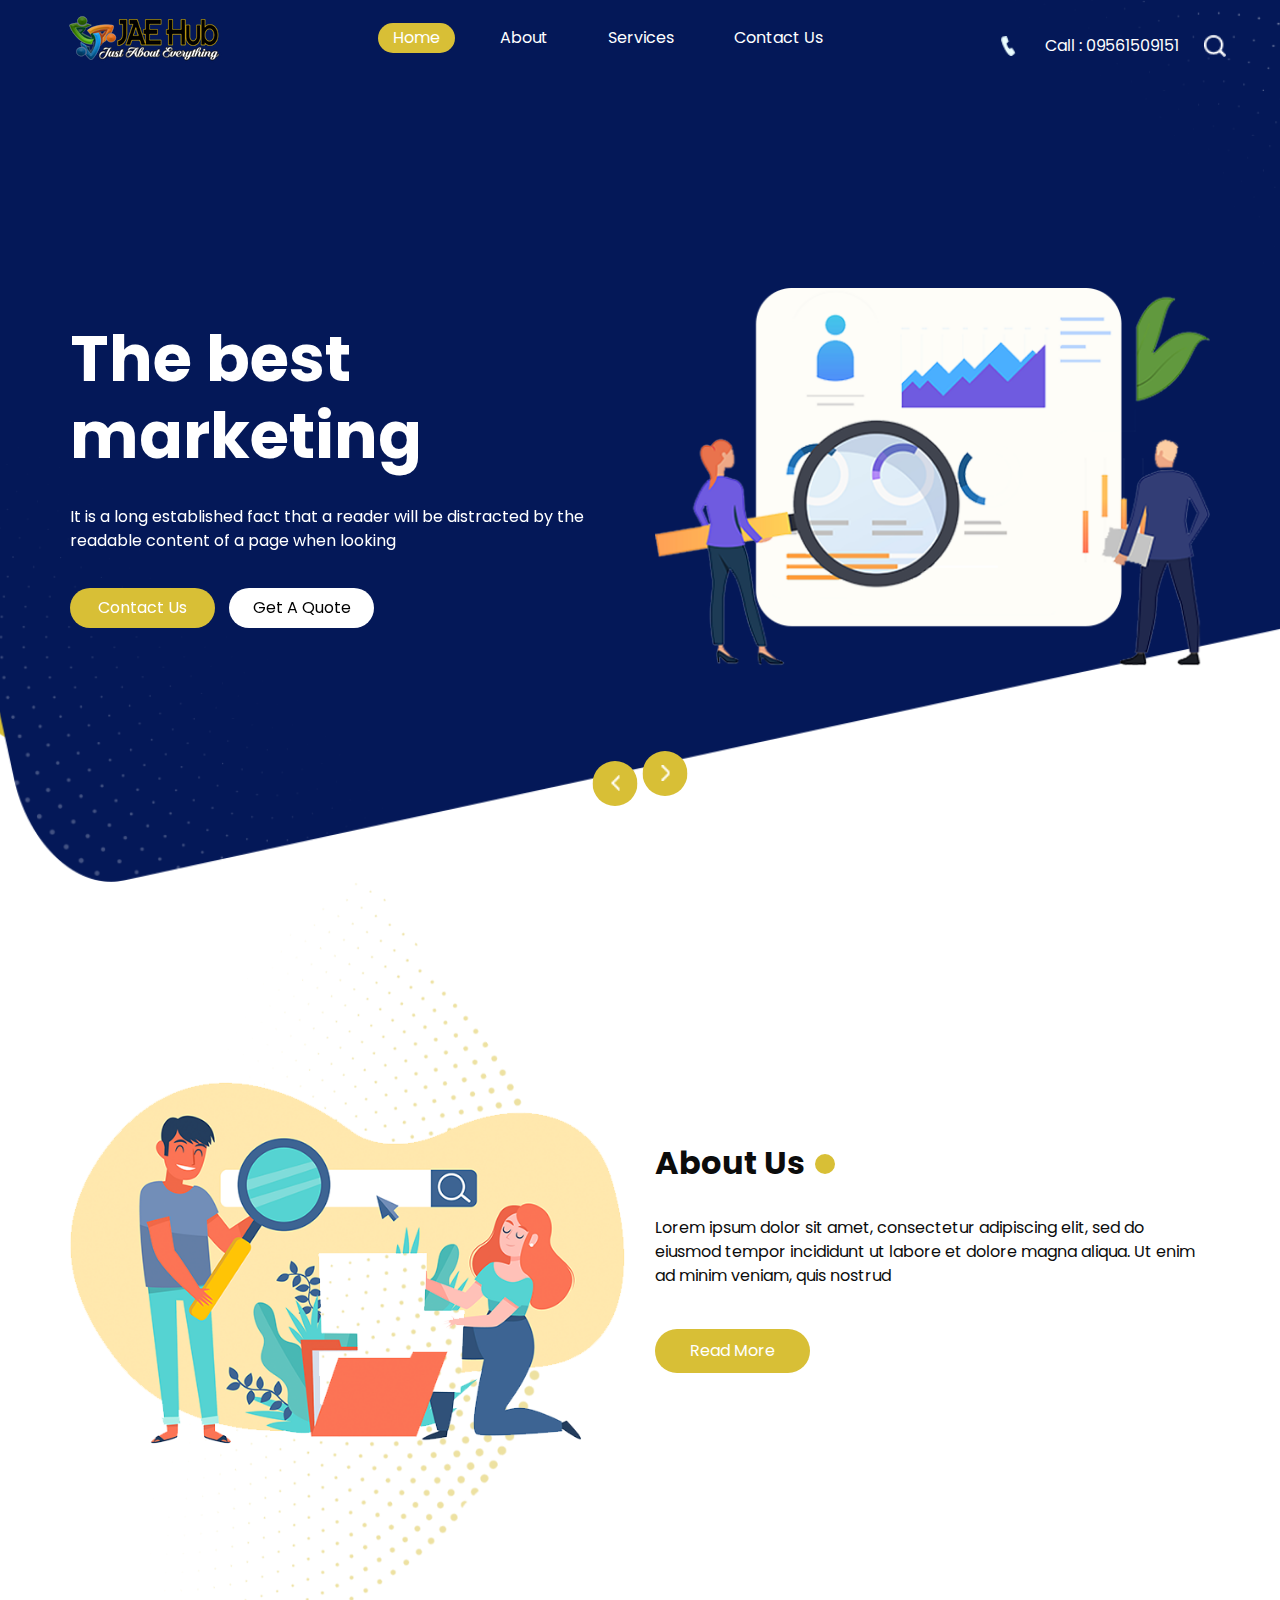
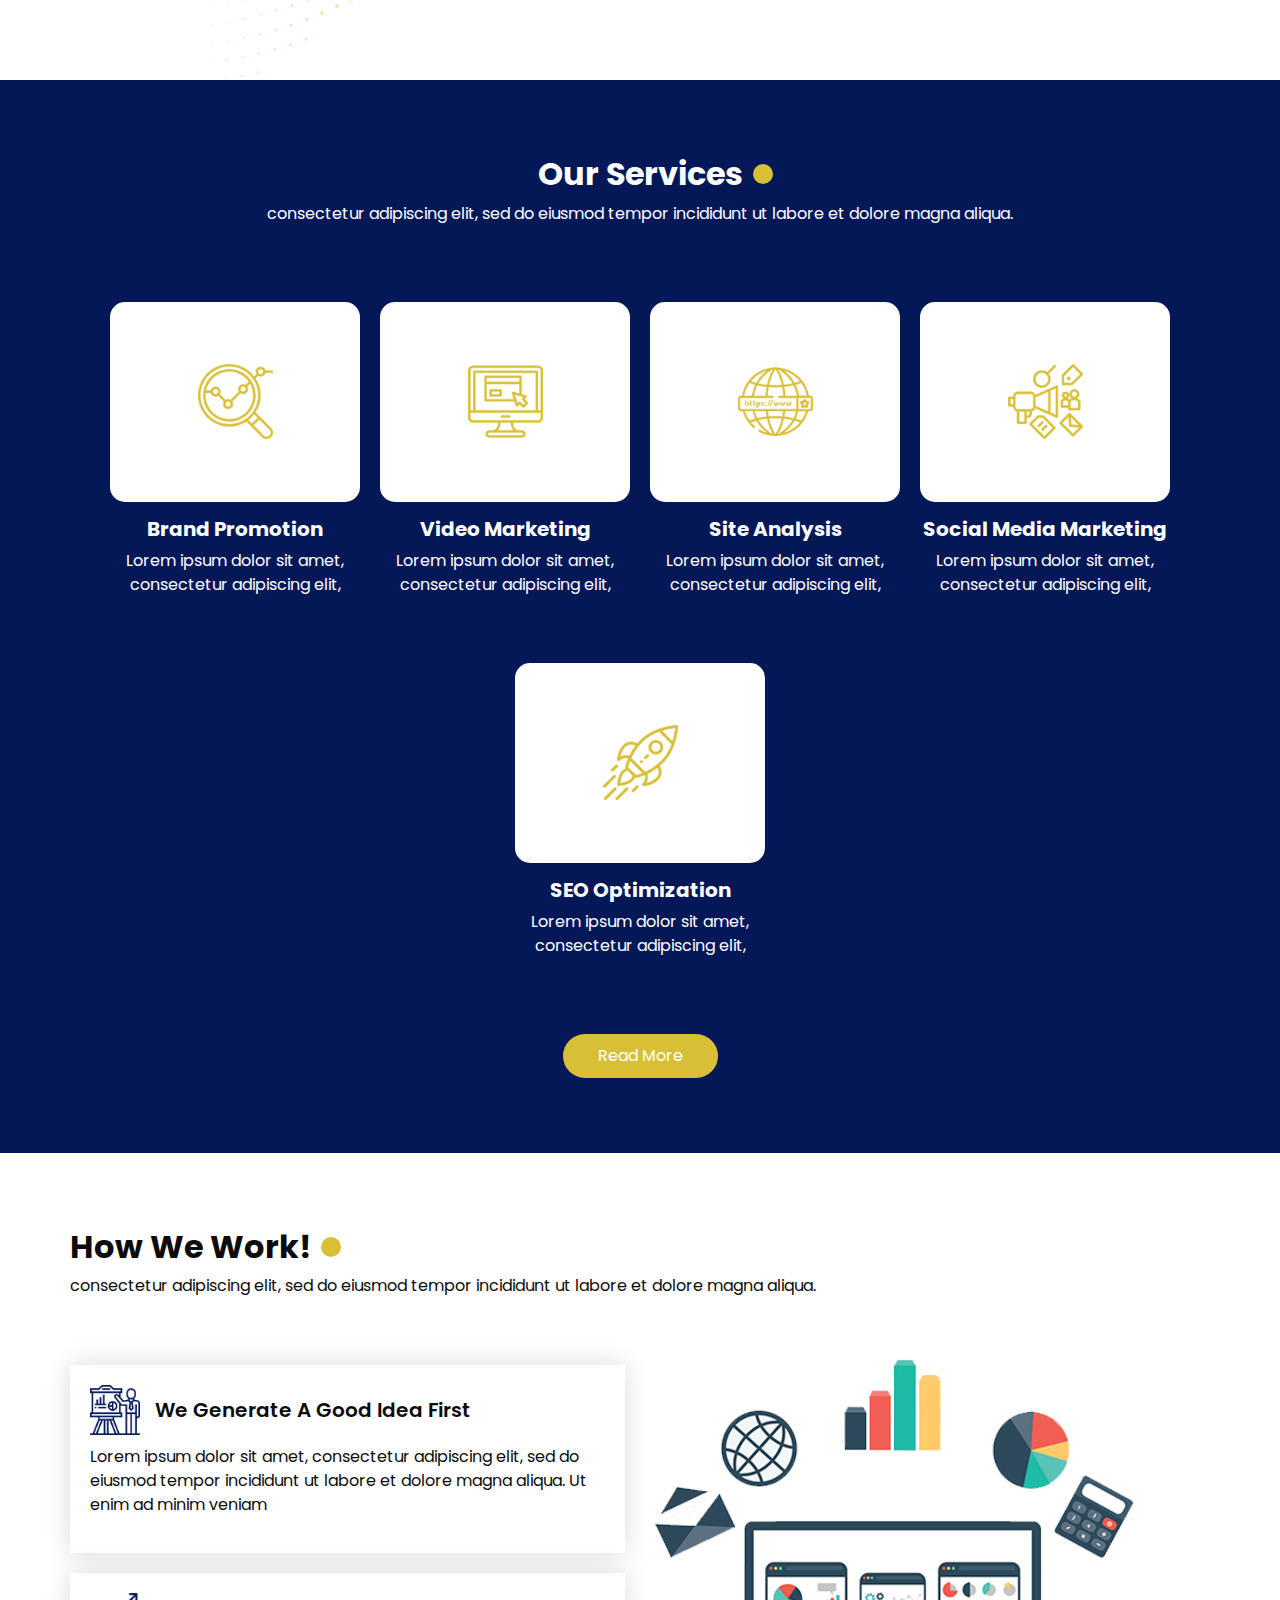
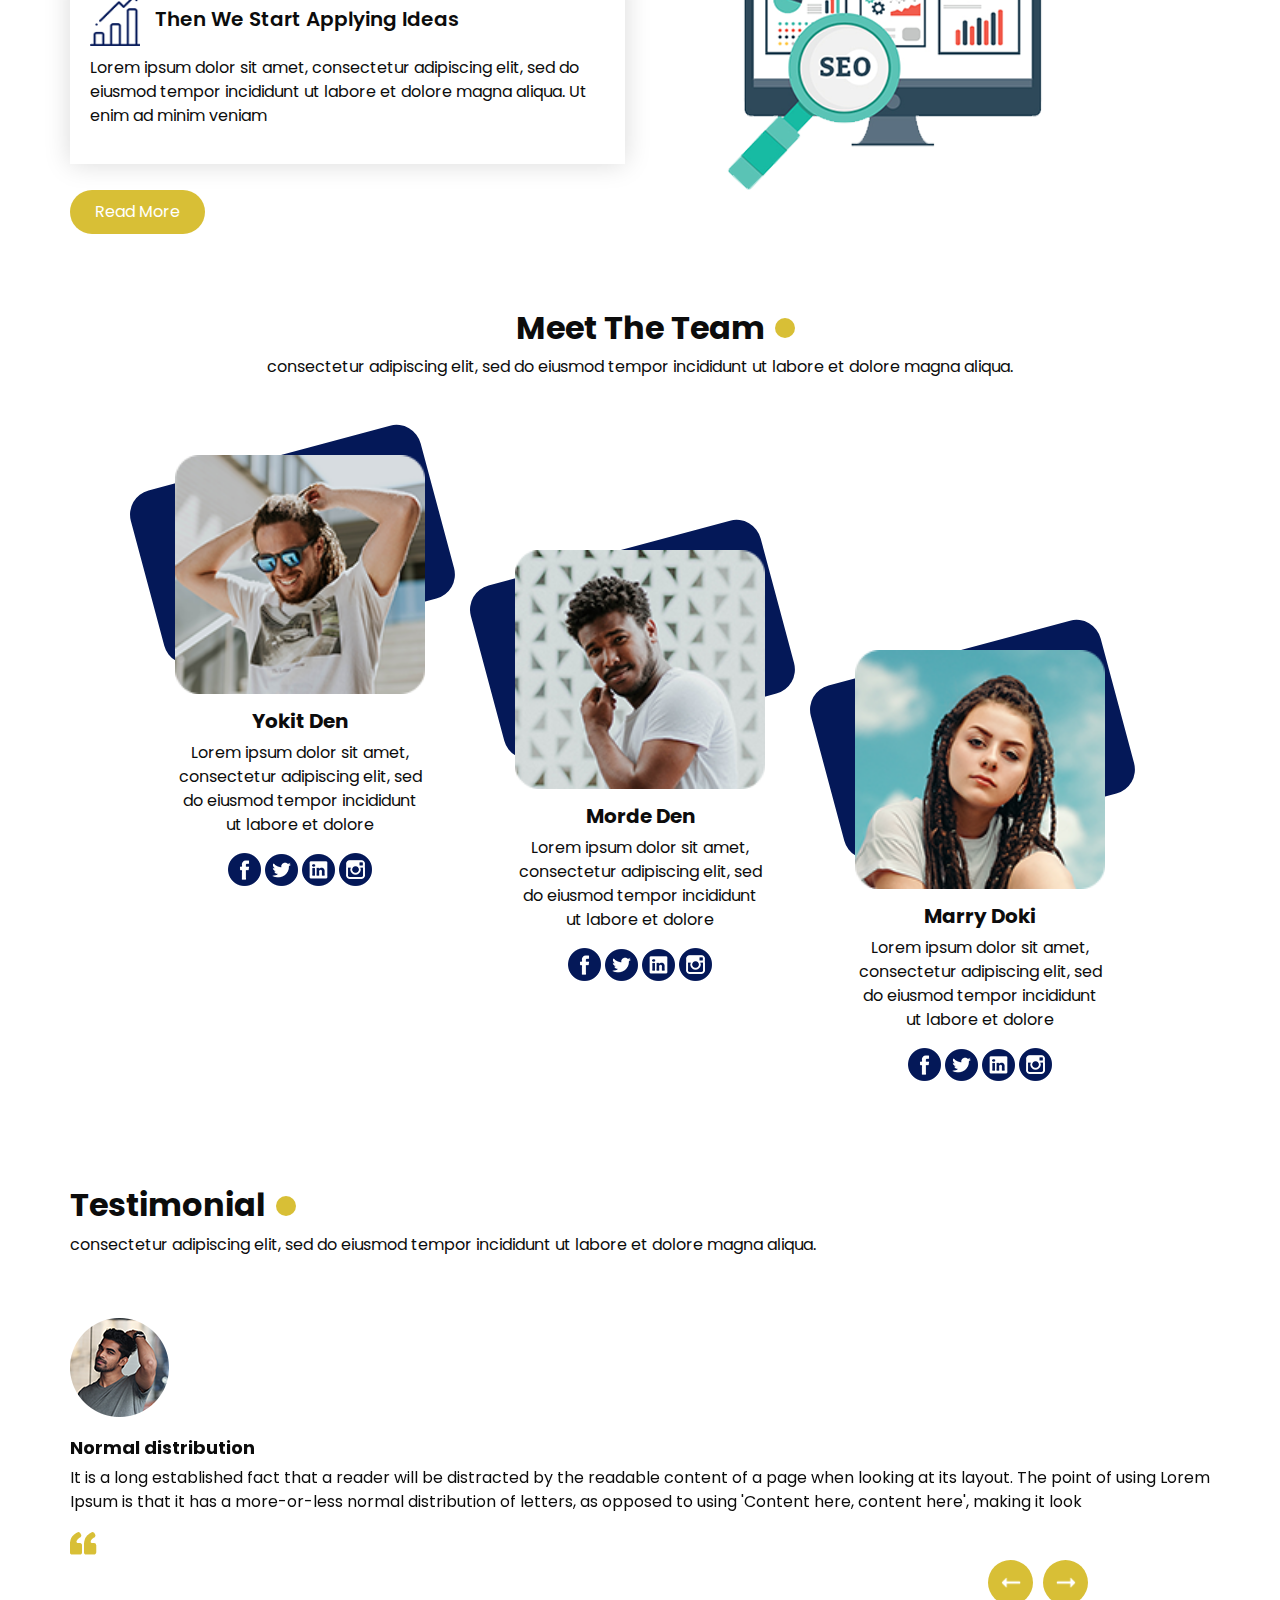
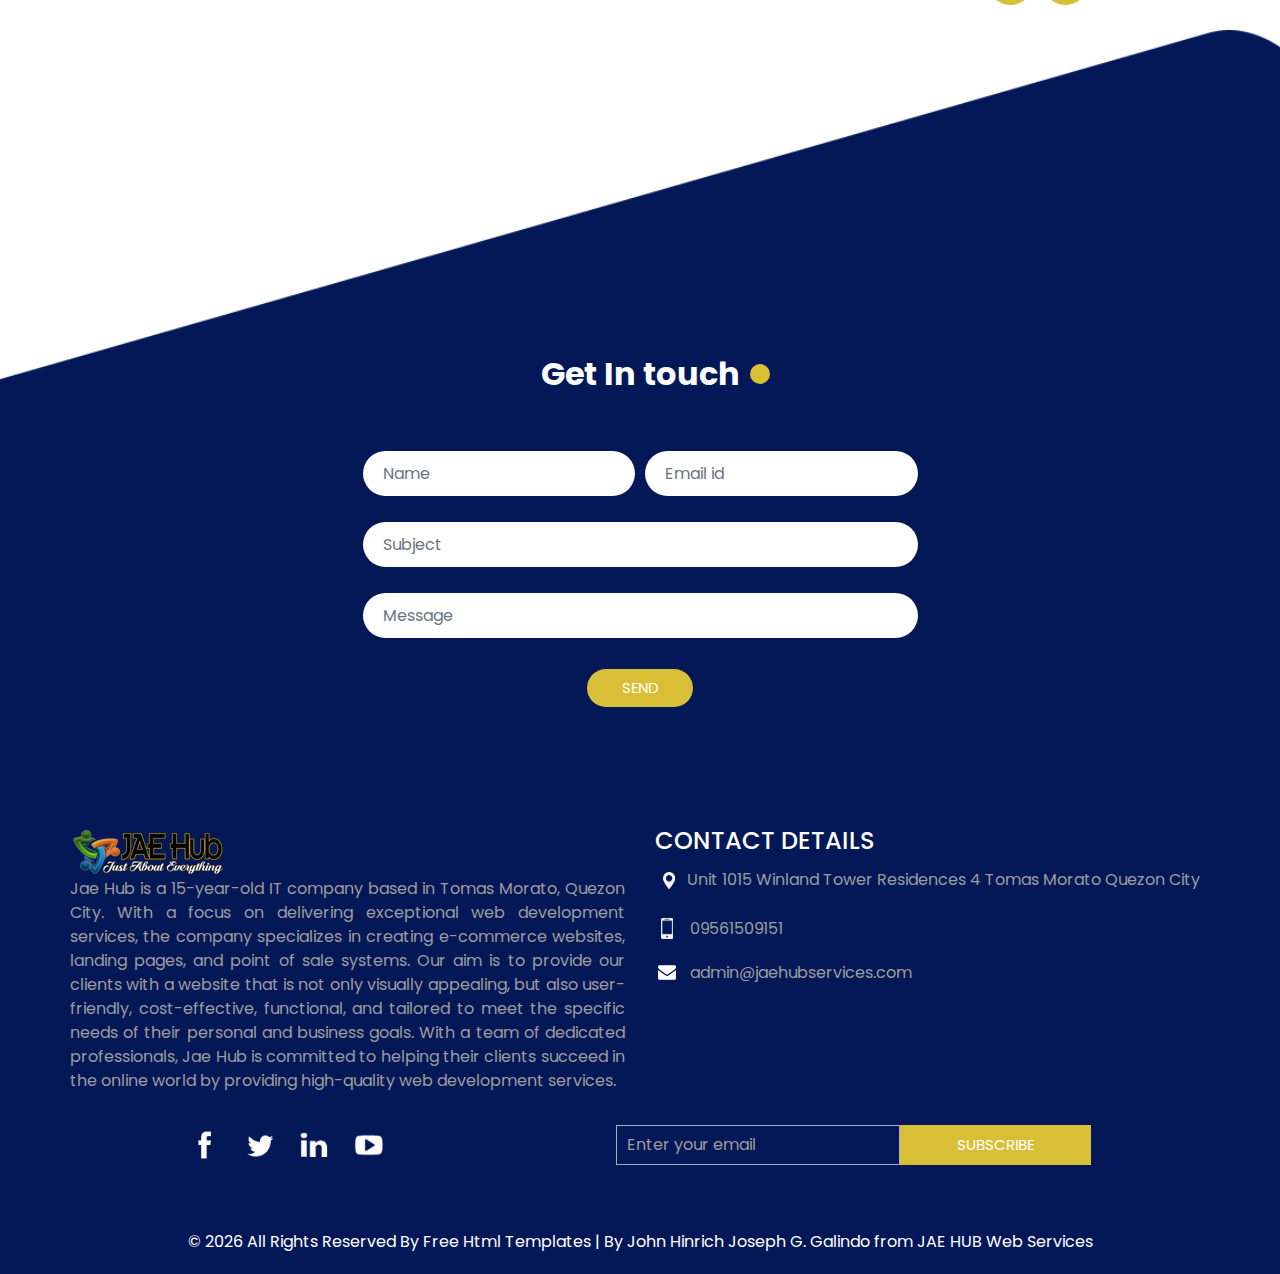
==== commit 4f154081: "modified the footer text" ====
--- a/index.html
+++ b/index.html
@@ -728,7 +728,7 @@
         <p>
           &copy; <span id="displayYear"></span> All Rights Reserved By
           <a href="https://html.design/">Free Html Templates</a> 
-          | Designed by John Hinrich Joseph G. Galindo from 
+          | By John Hinrich Joseph G. Galindo from 
           <a href="https://jaehubservices.com/">JAE HUB Web Services</a>
         </p>
       </div>
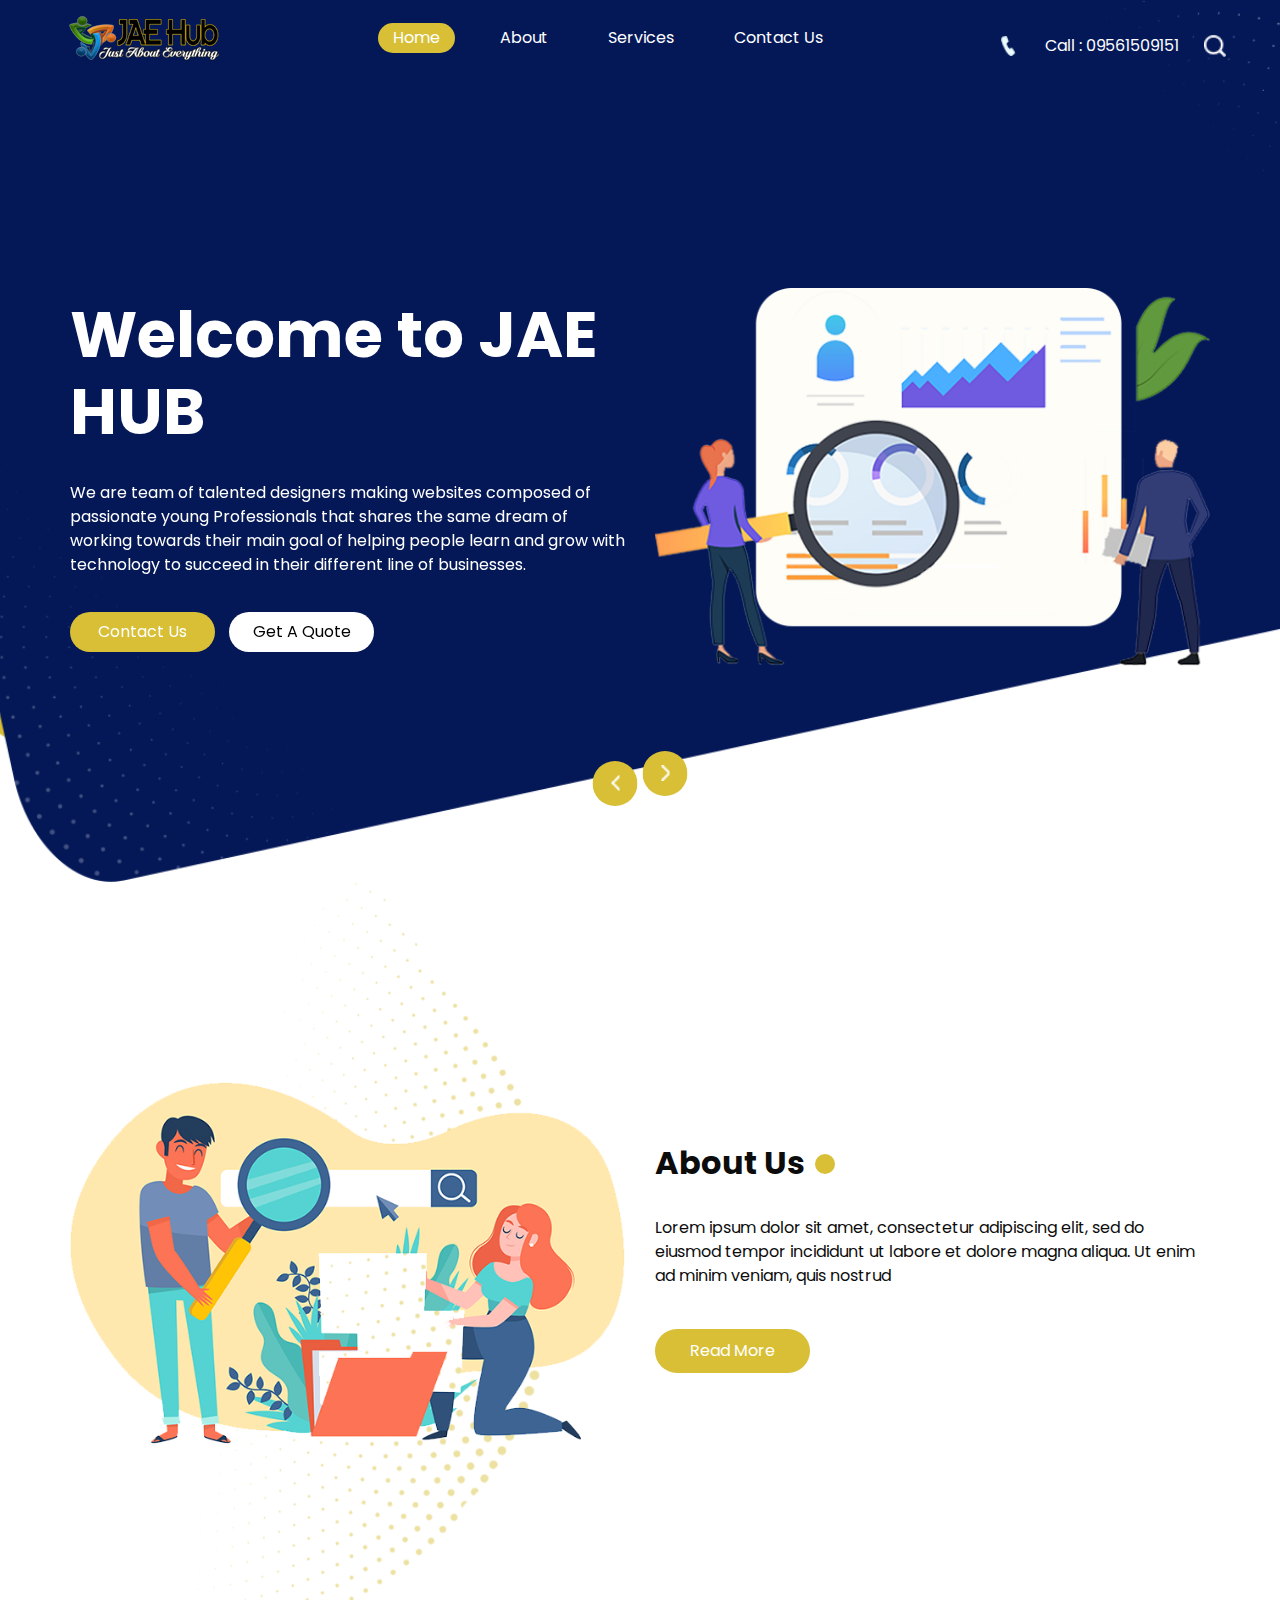
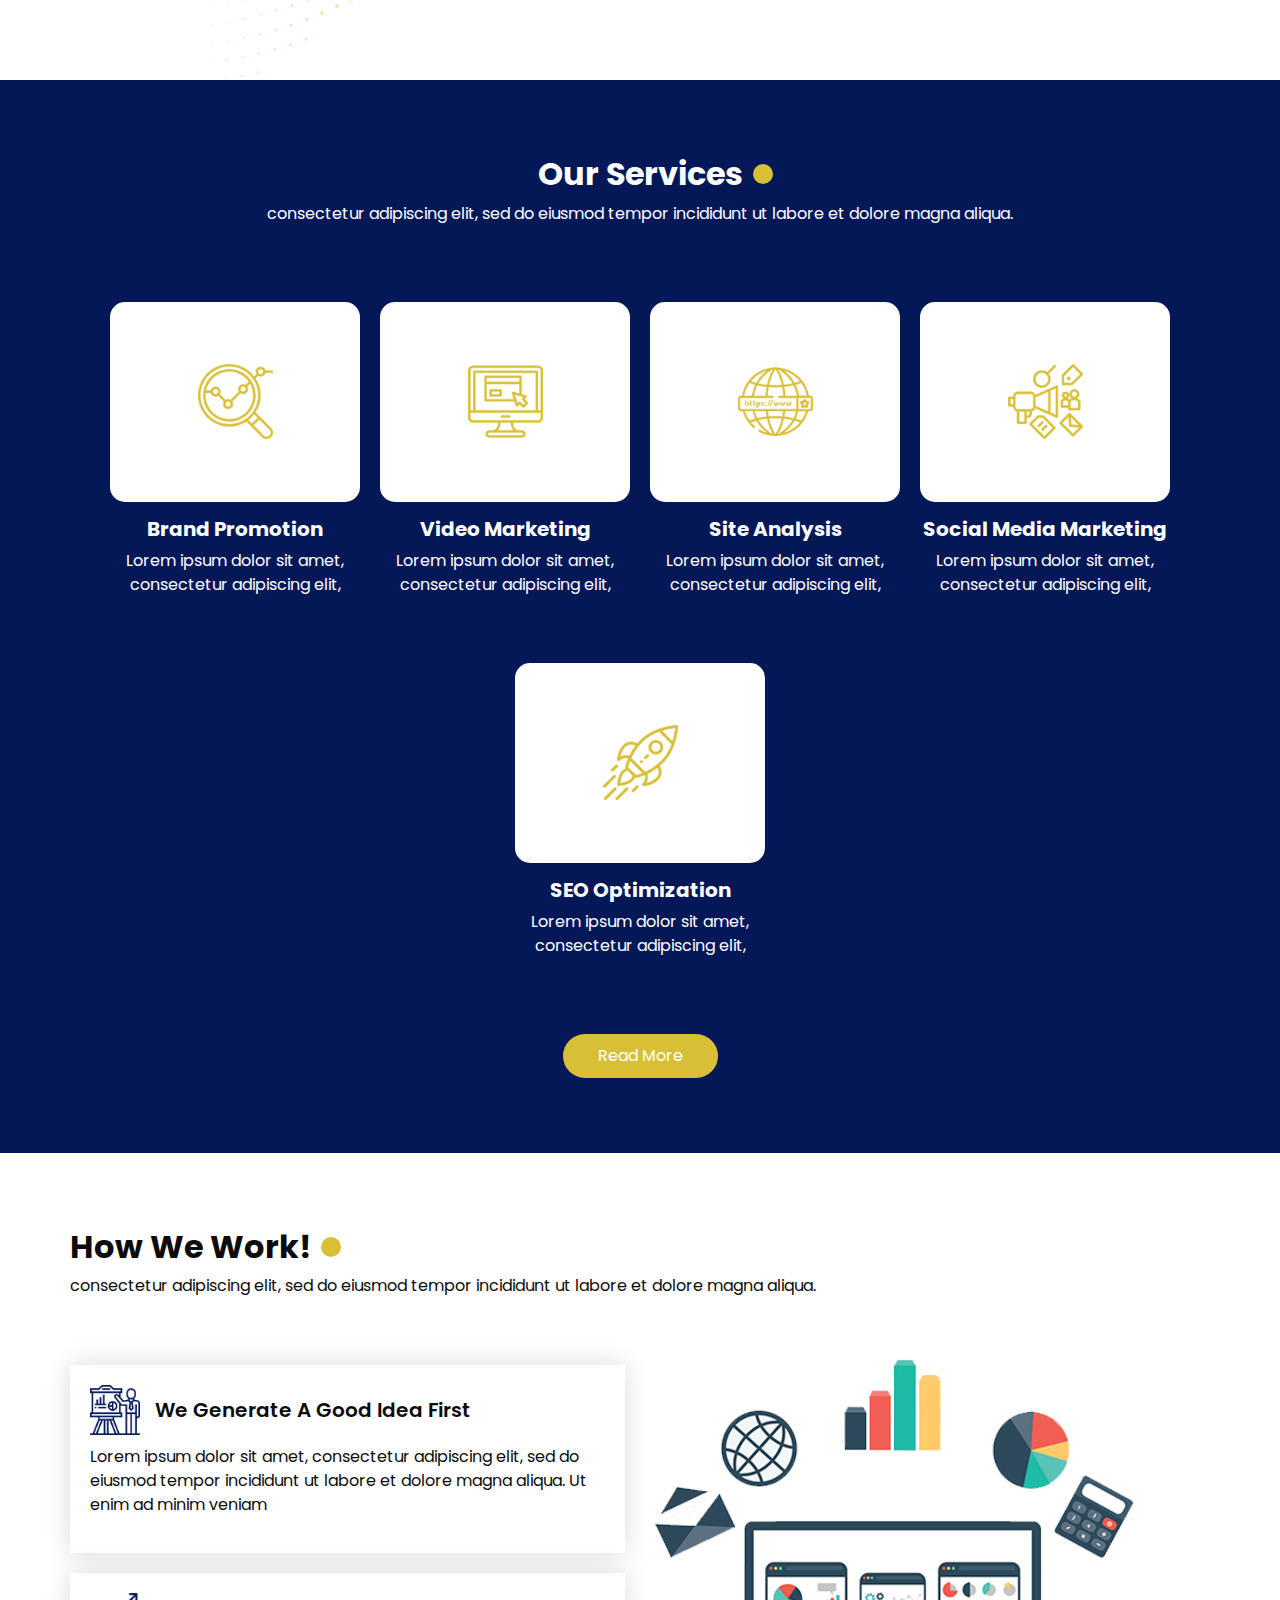
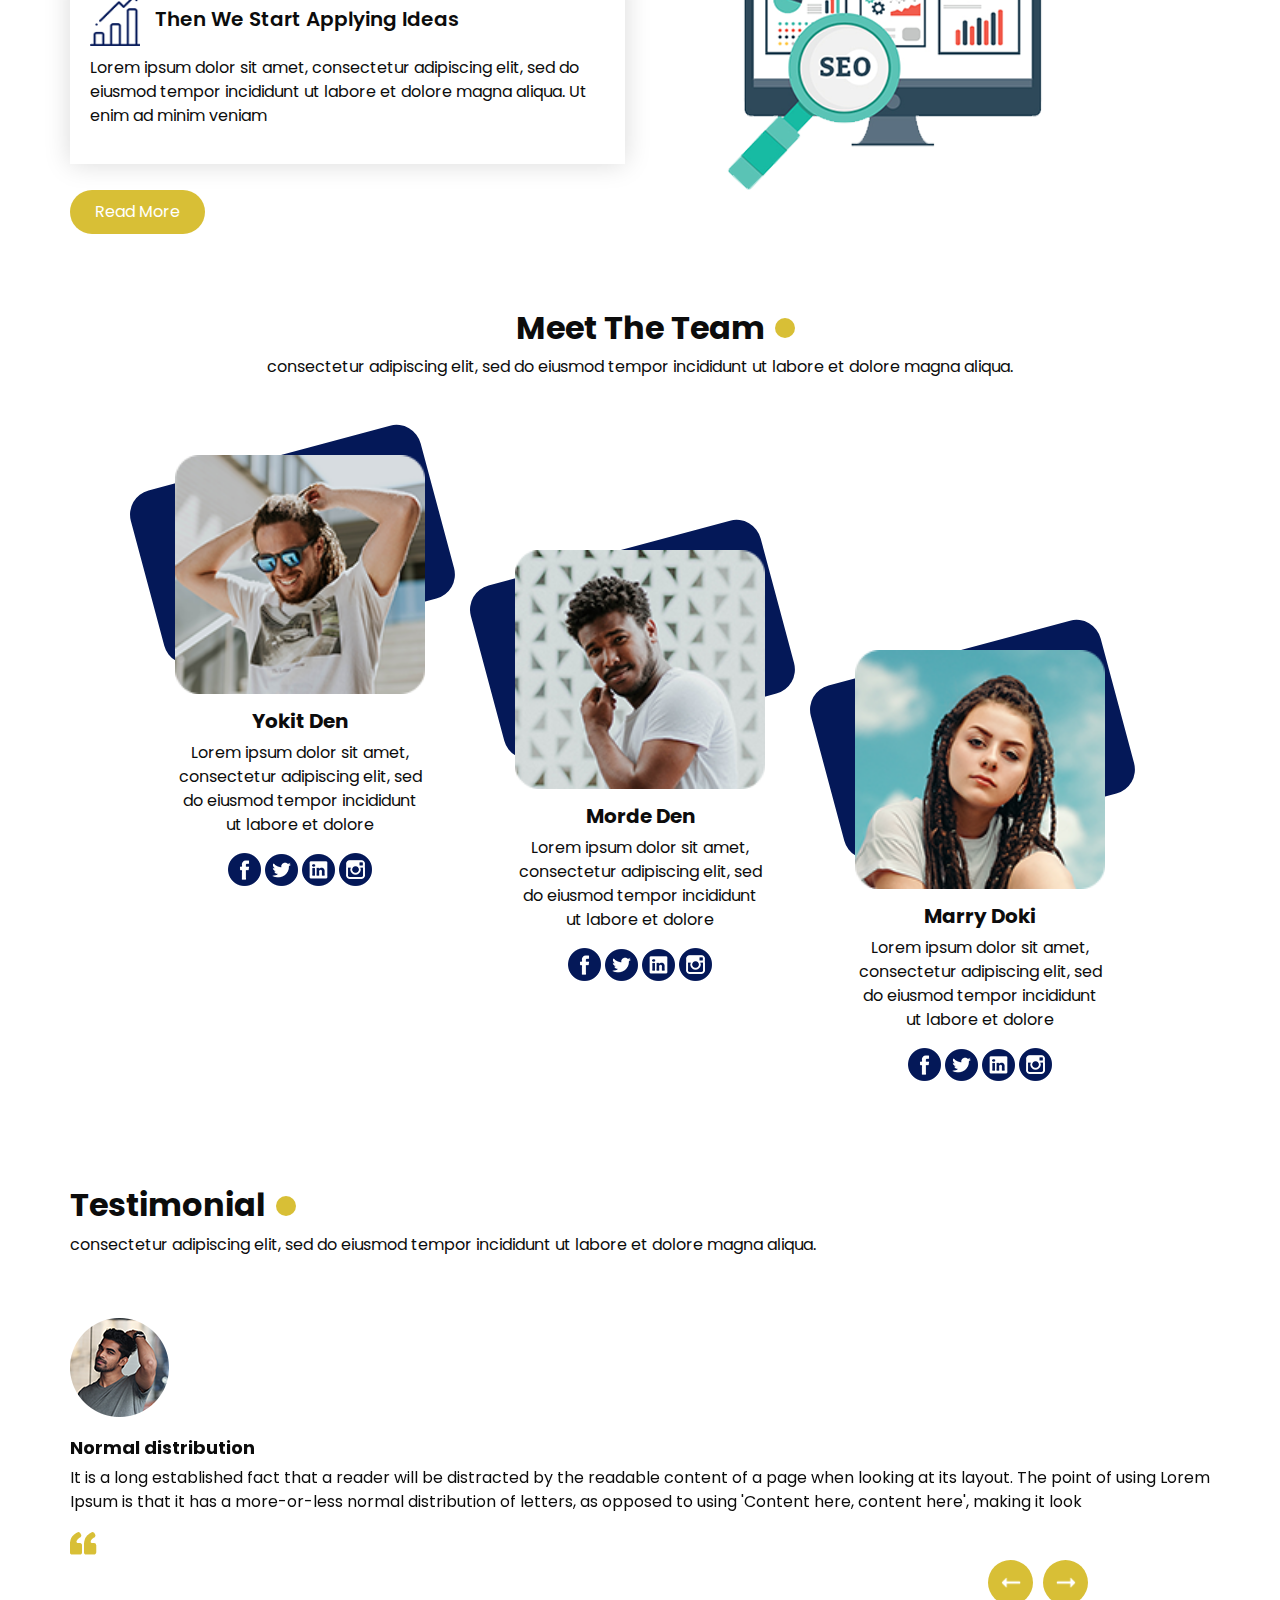
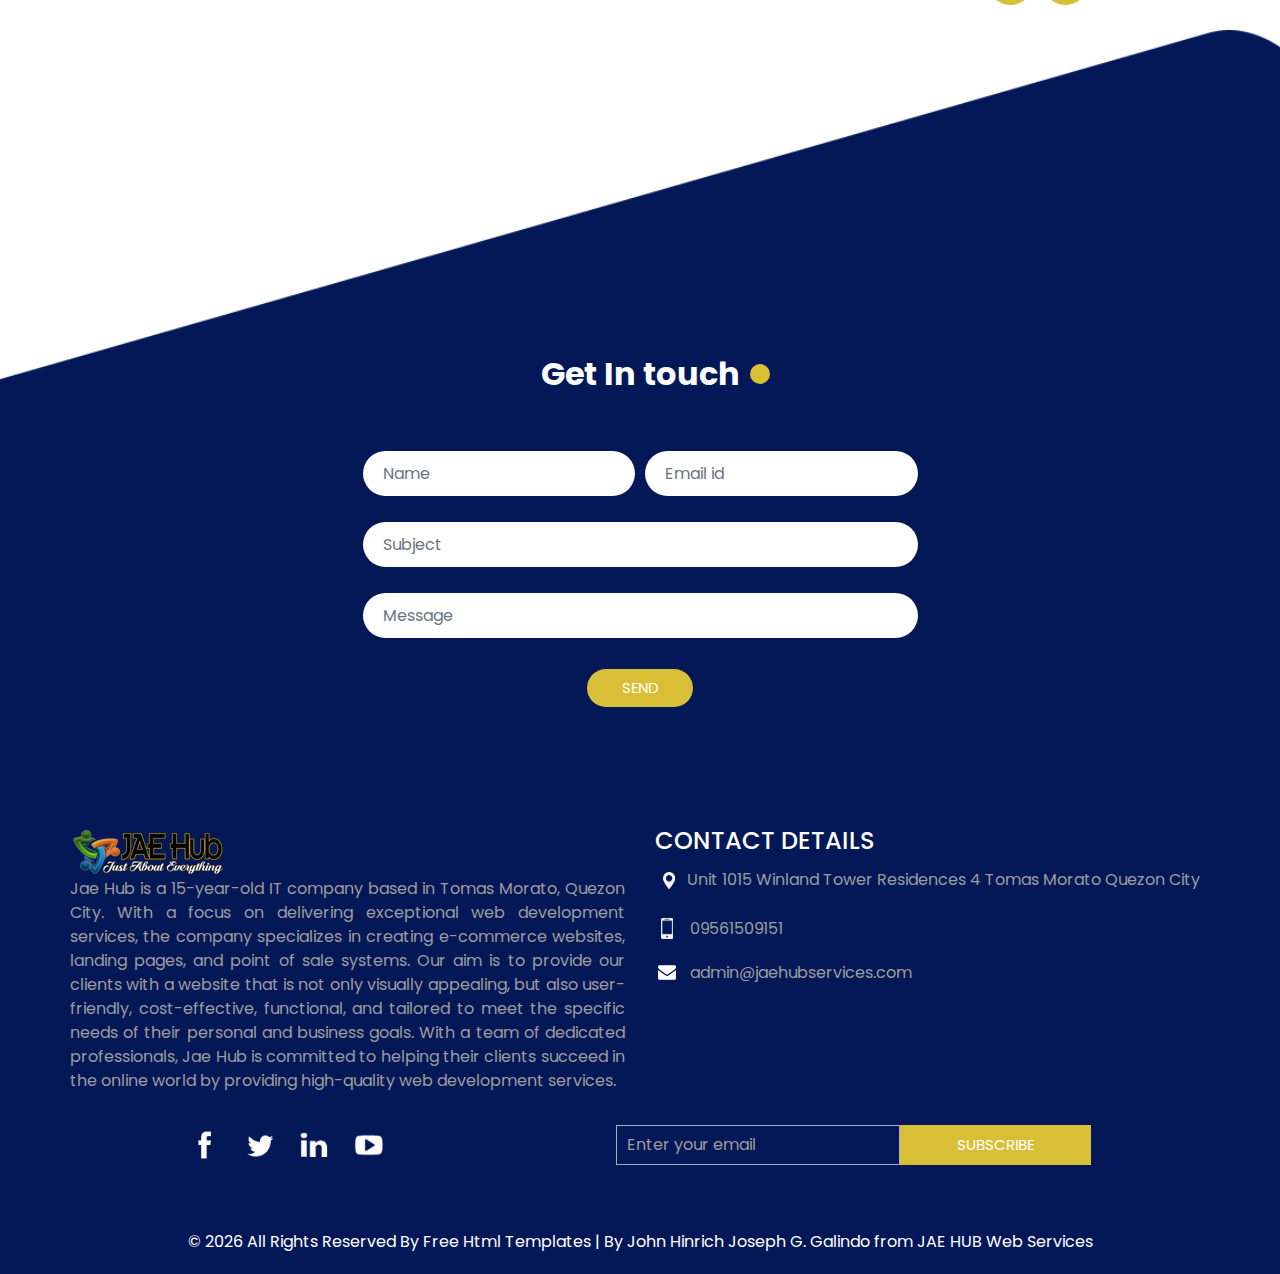
==== commit eae8854f: "added introduction to JAEHub in the hero section" ====
--- a/index.html
+++ b/index.html
@@ -90,11 +90,13 @@
                 <div class="col-md-6 ">
                   <div class="detail_box">
                     <h1>
-                      The best marketing
+                      Welcome to JAE HUB
                     </h1>
                     <p>
-                      It is a long established fact that a reader will be distracted by the readable content of a page
-                      when looking
+                      We are team of talented designers making websites
+                      composed of passionate young Professionals that shares the same dream
+                      of working towards their main goal of helping people learn and
+                      grow with technology to succeed in their different line of businesses.
                     </p>
                     <div class="btn-box">
                       <a href="" class="btn-1">
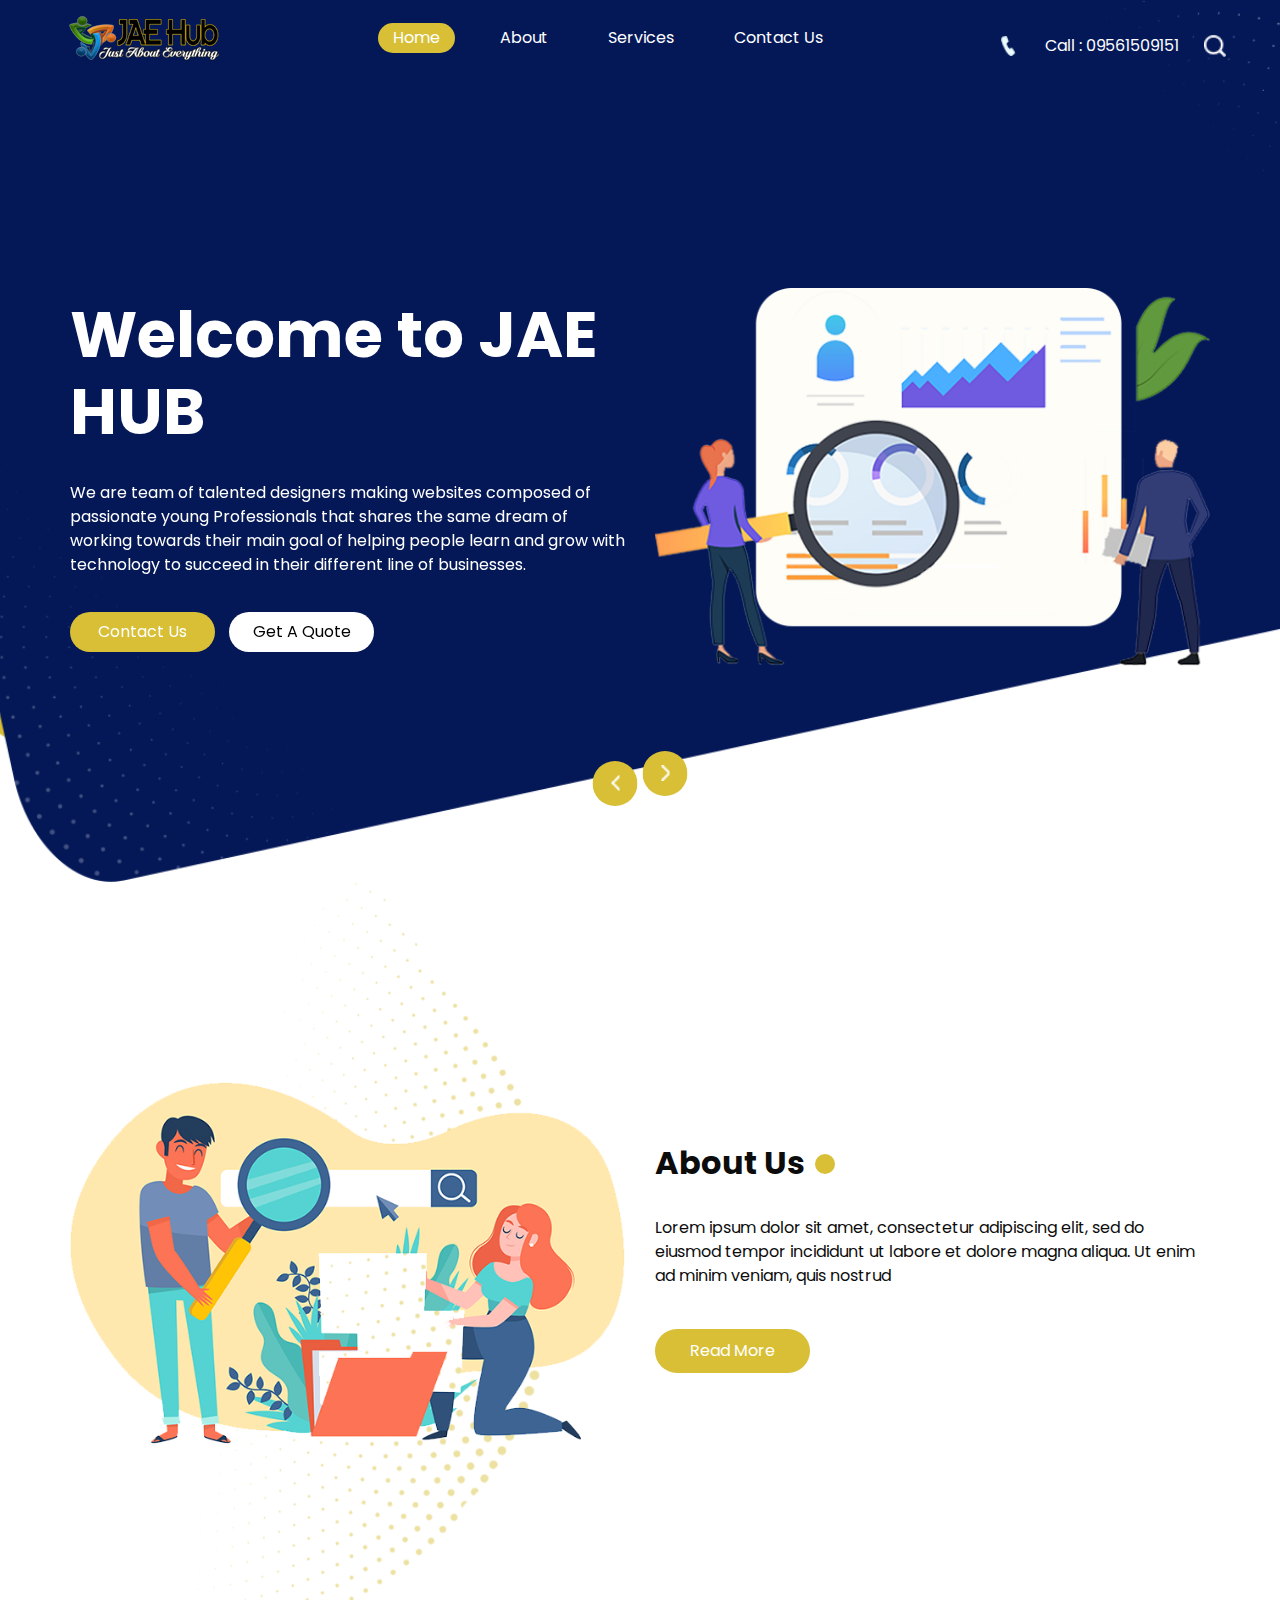
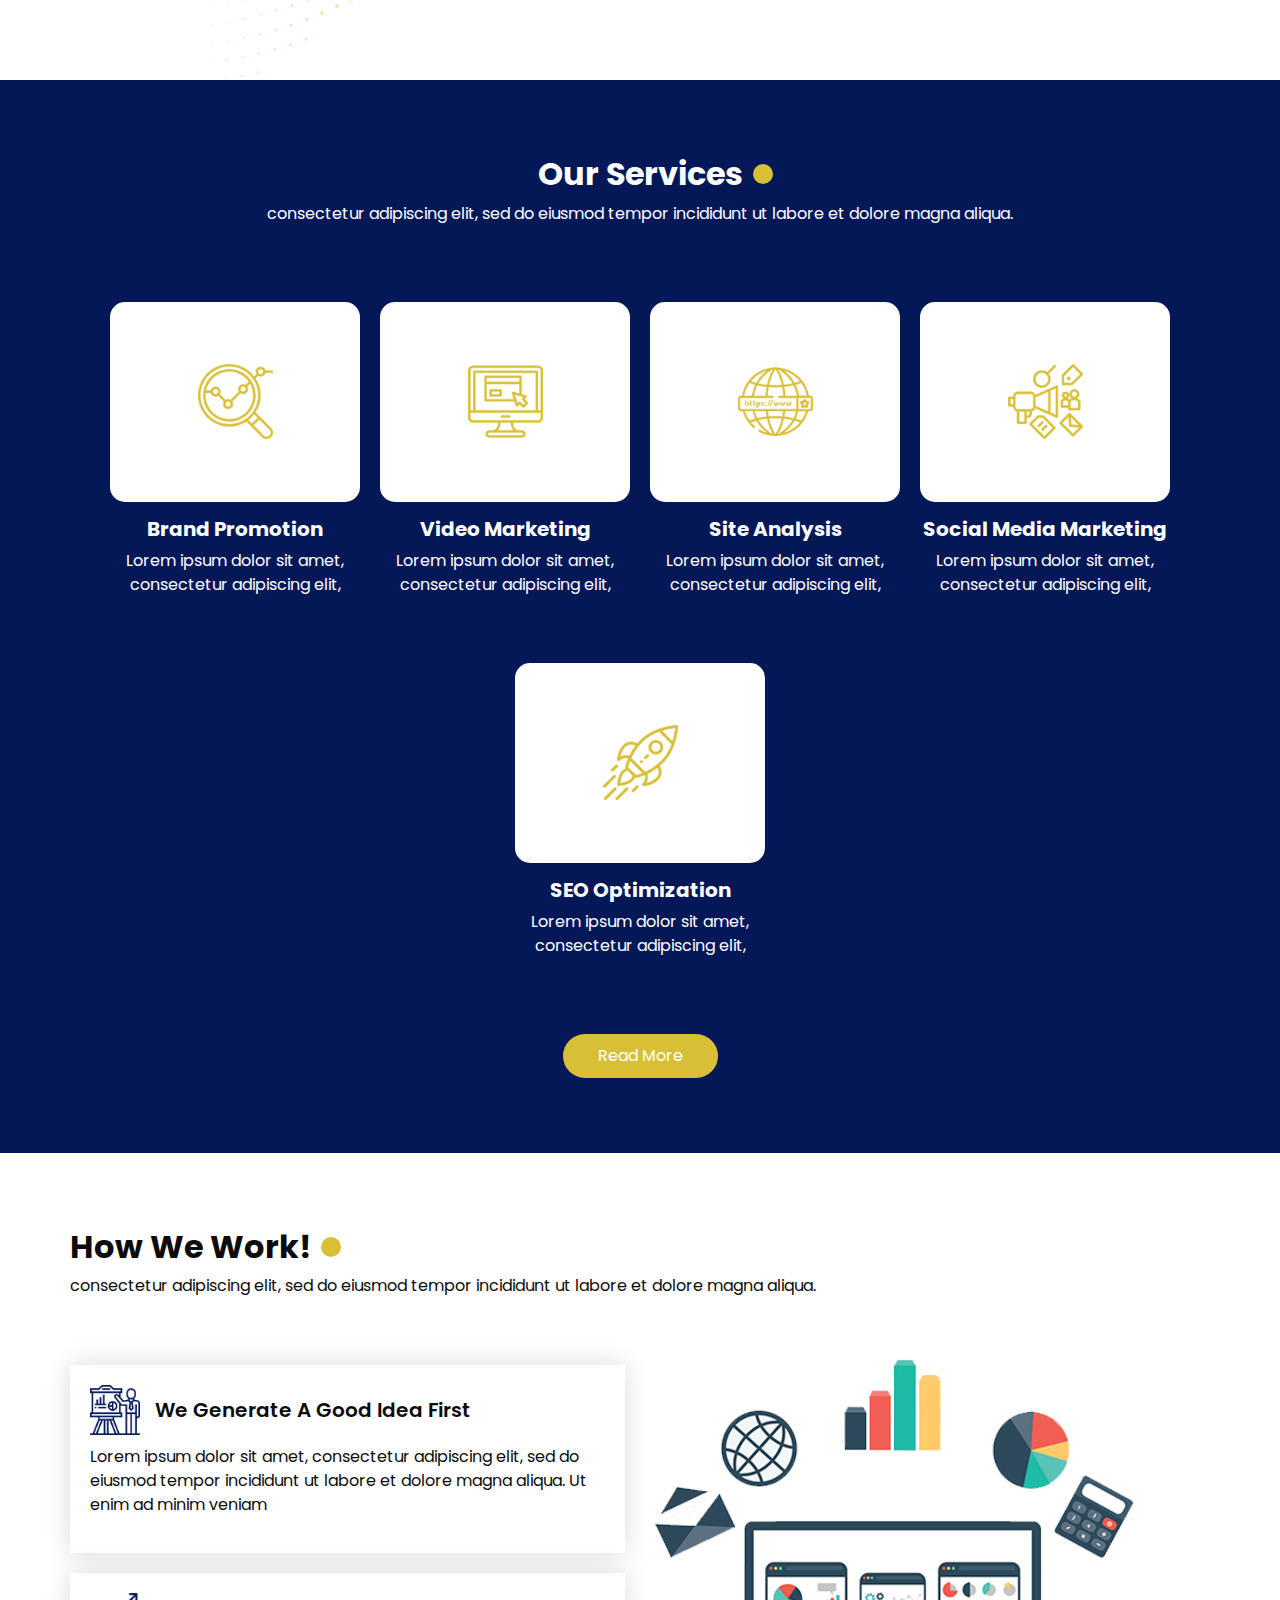
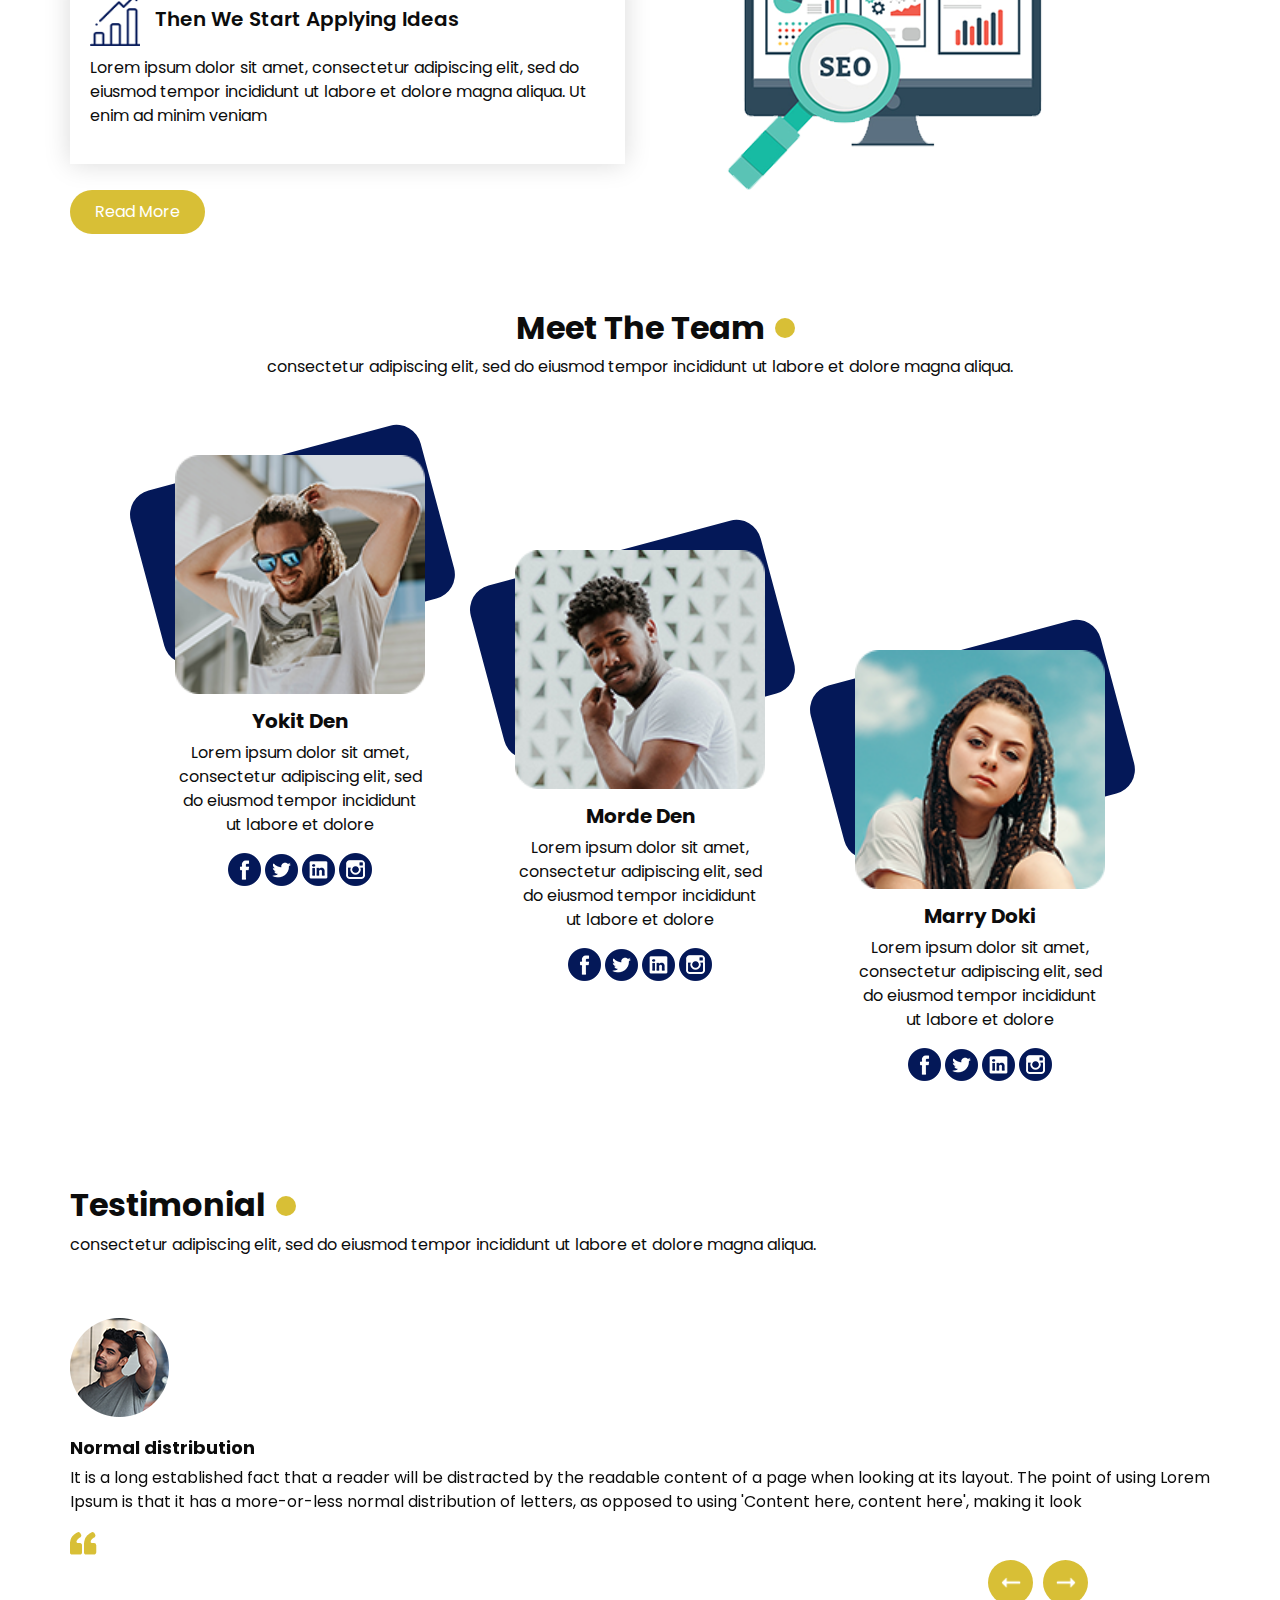
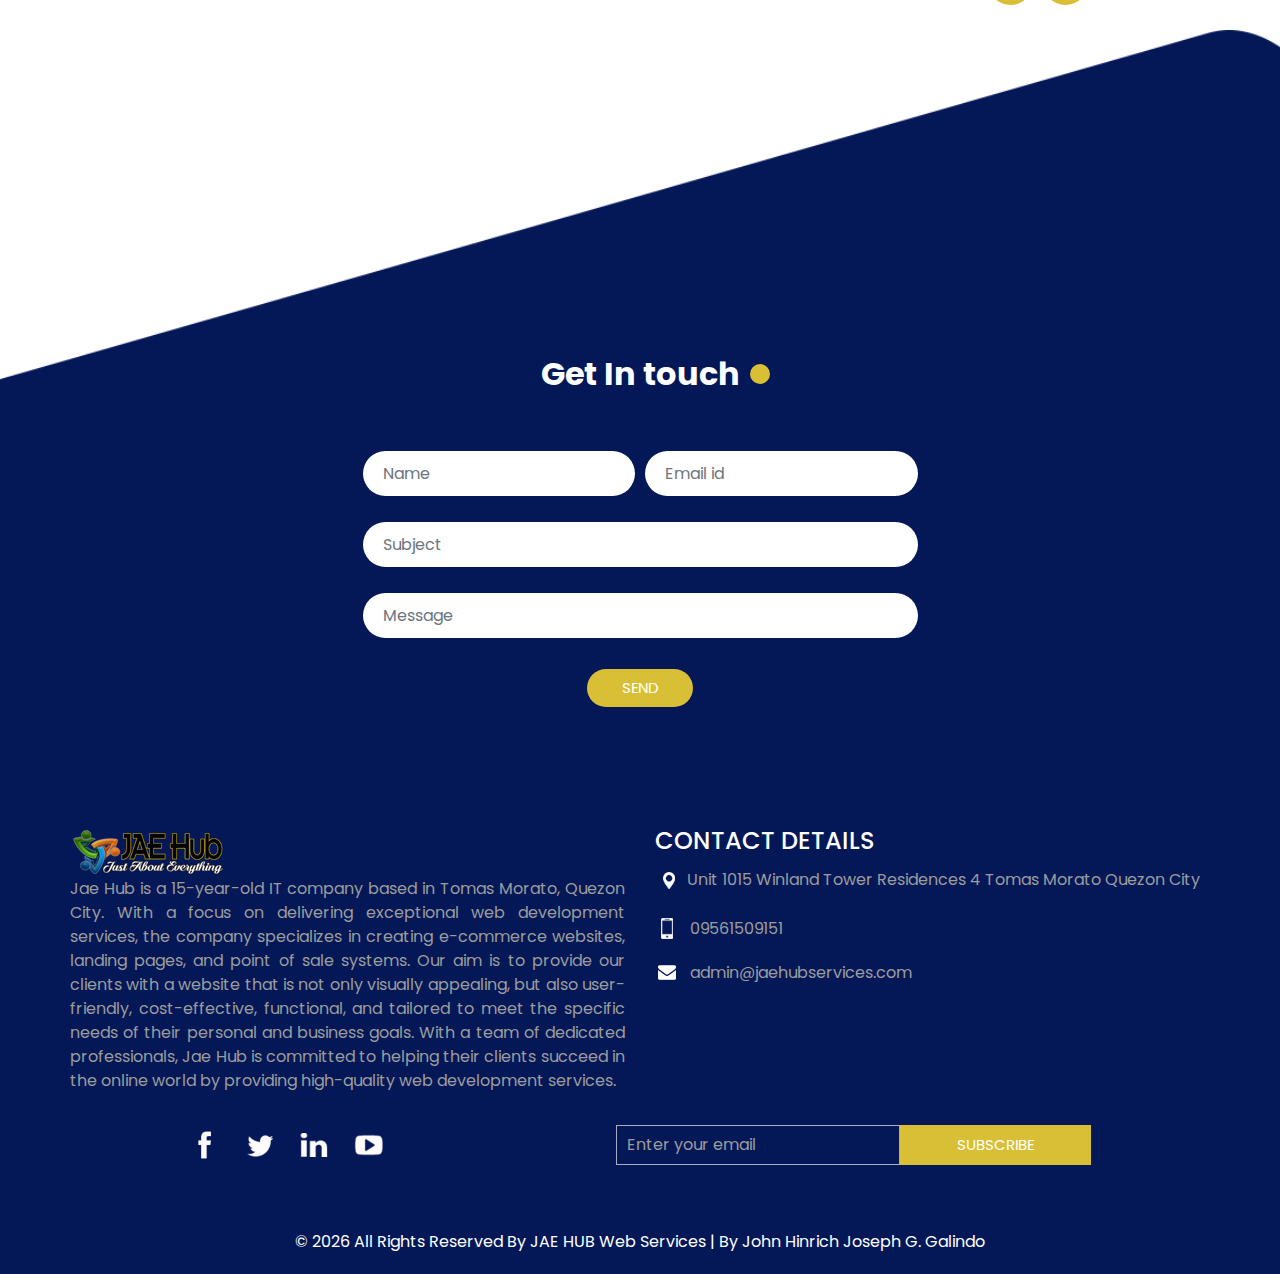
==== commit 9d87d11d: "replaced the anchor tag link for free html templates with JAEHub's website in a new tab" ====
--- a/index.html
+++ b/index.html
@@ -729,9 +729,8 @@
       <div class="container">
         <p>
           &copy; <span id="displayYear"></span> All Rights Reserved By
-          <a href="https://html.design/">Free Html Templates</a> 
-          | By John Hinrich Joseph G. Galindo from 
-          <a href="https://jaehubservices.com/">JAE HUB Web Services</a>
+          <a target="_blank" href="https://jaehubservices.com/">JAE HUB Web Services</a>
+          | By John Hinrich Joseph G. Galindo
         </p>
       </div>
     </section>
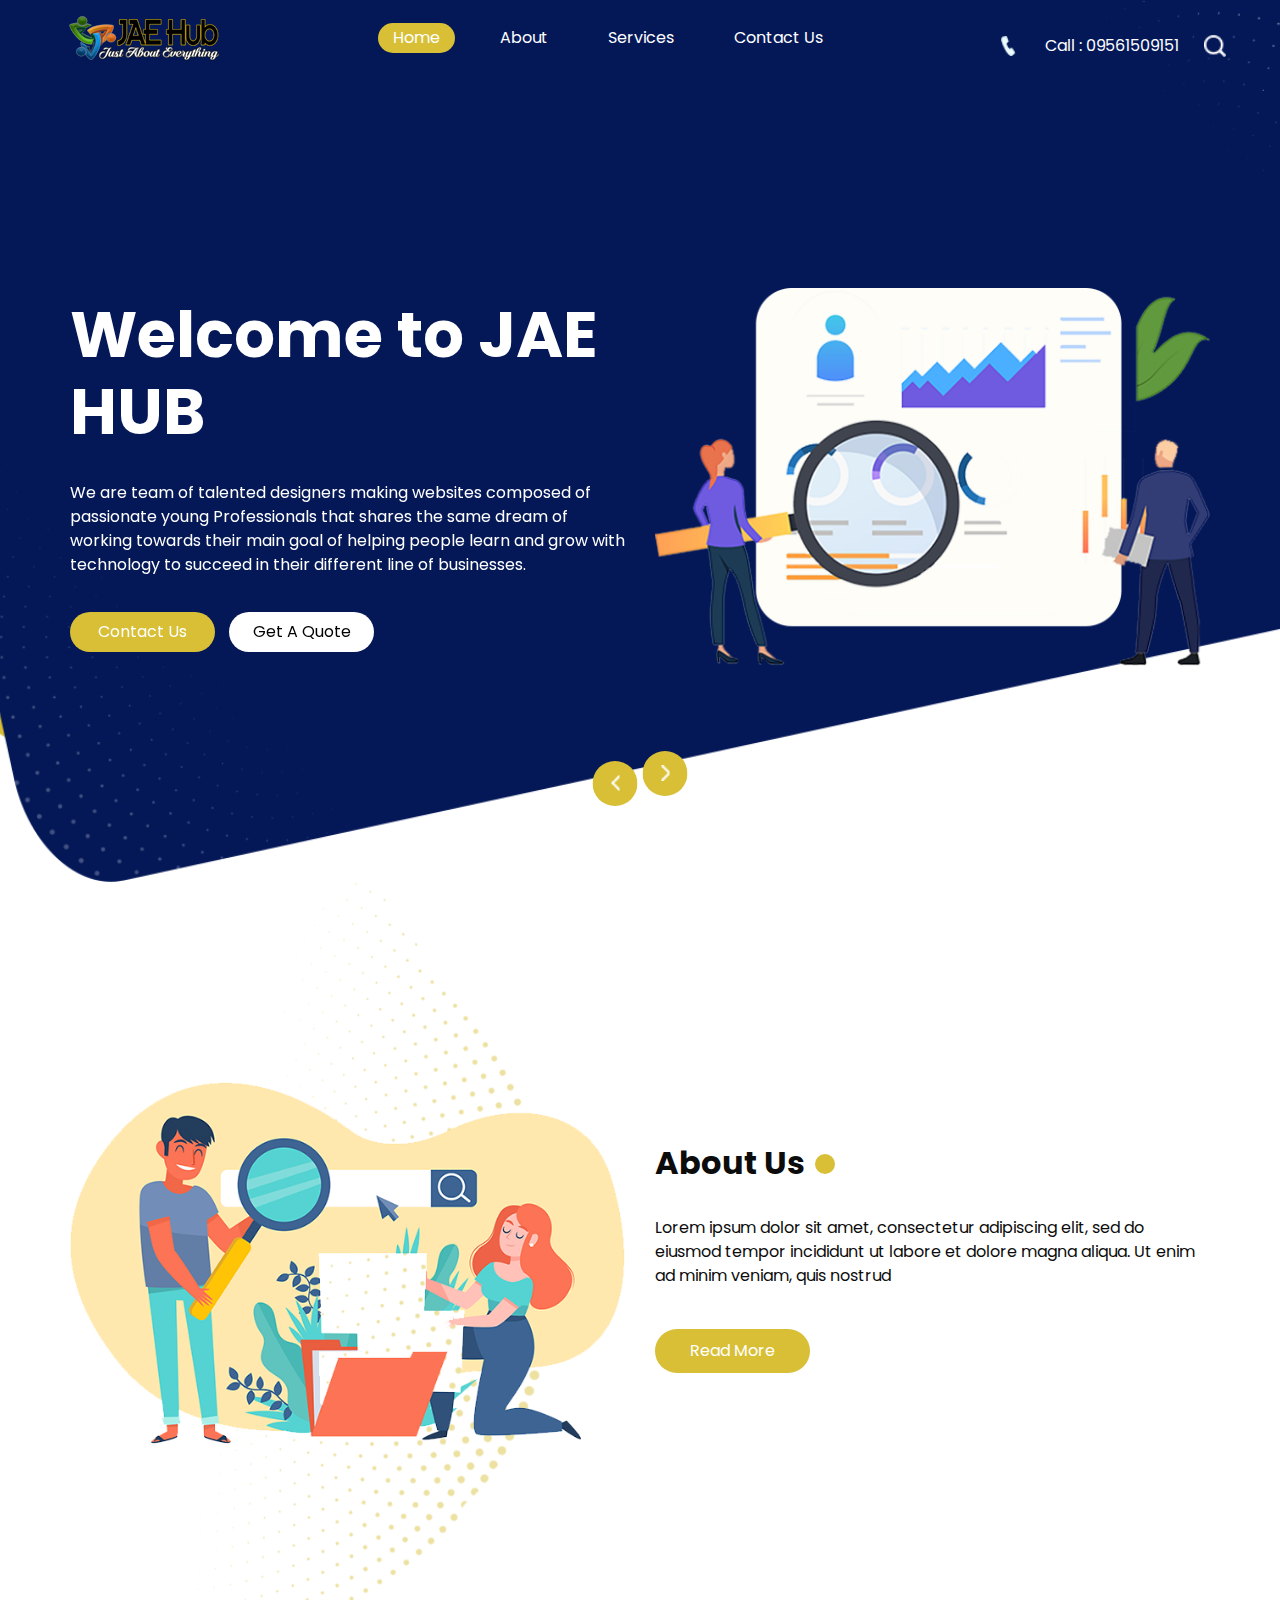
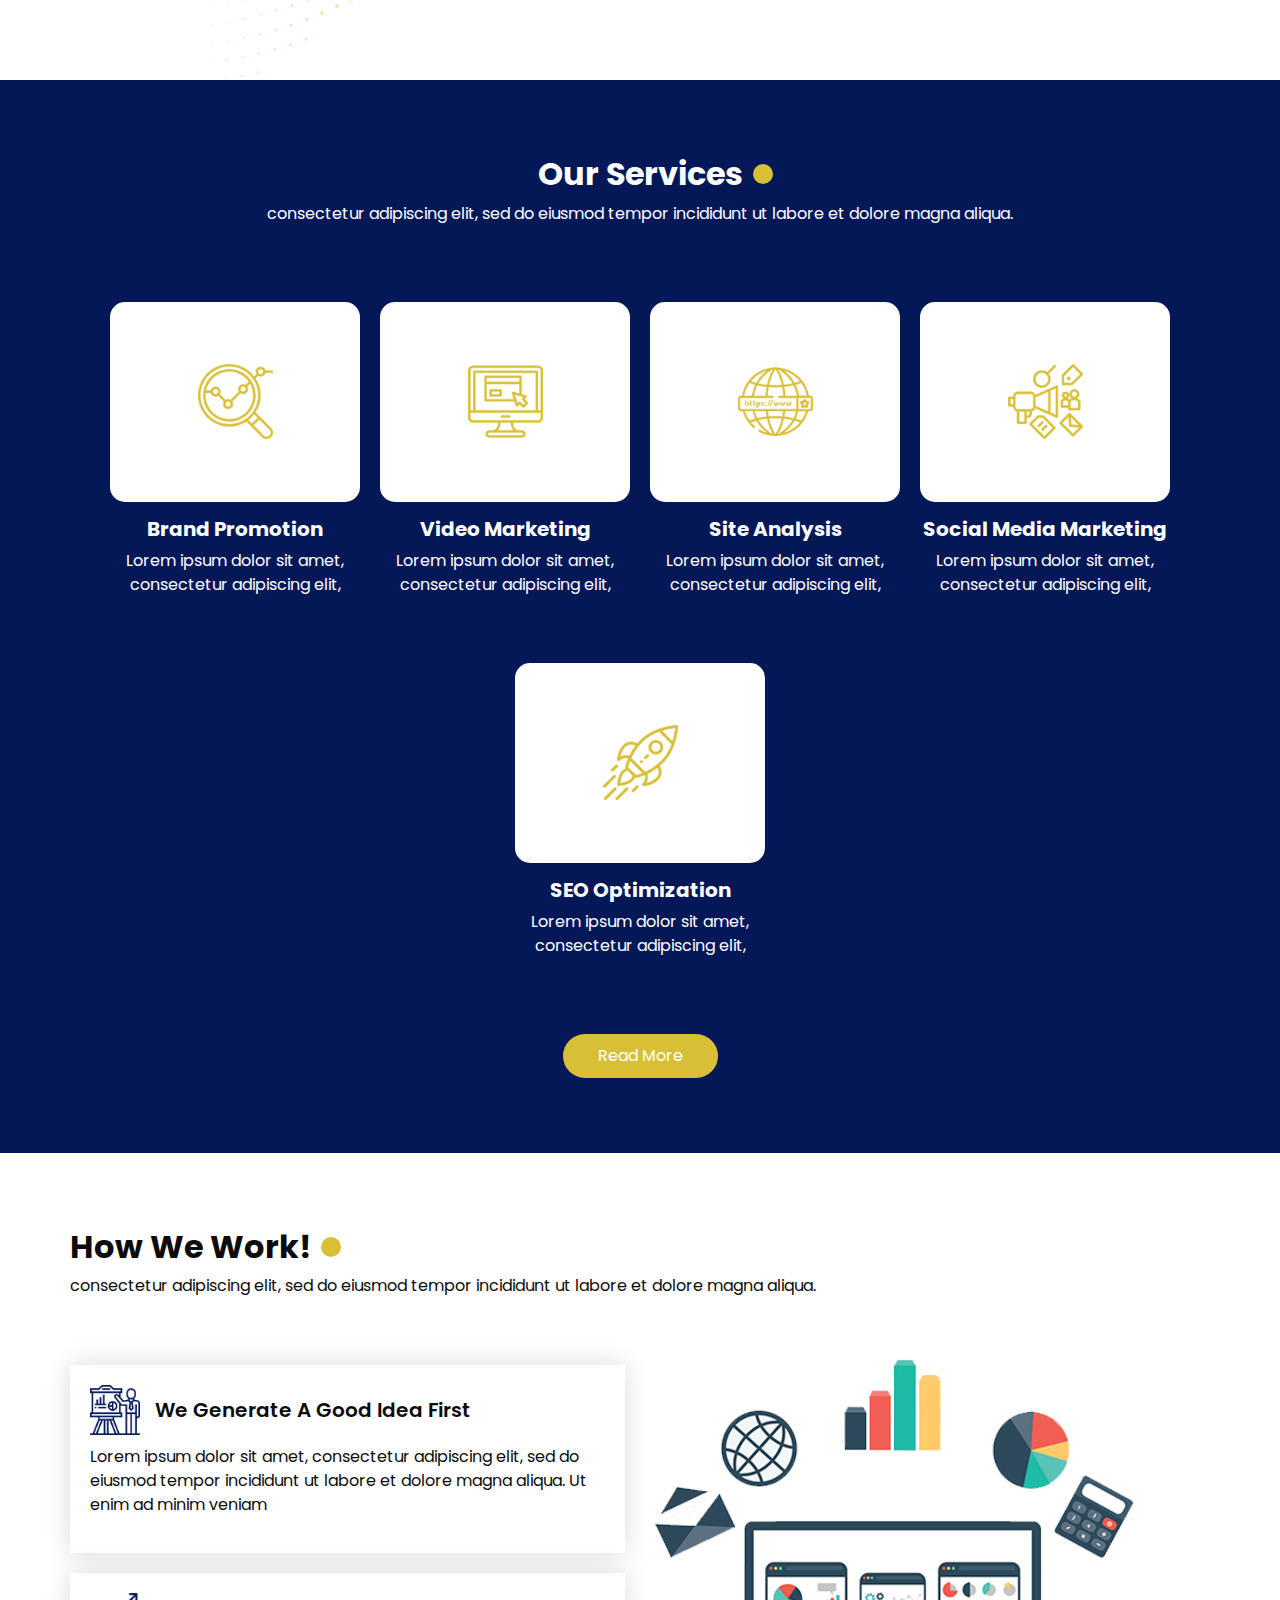
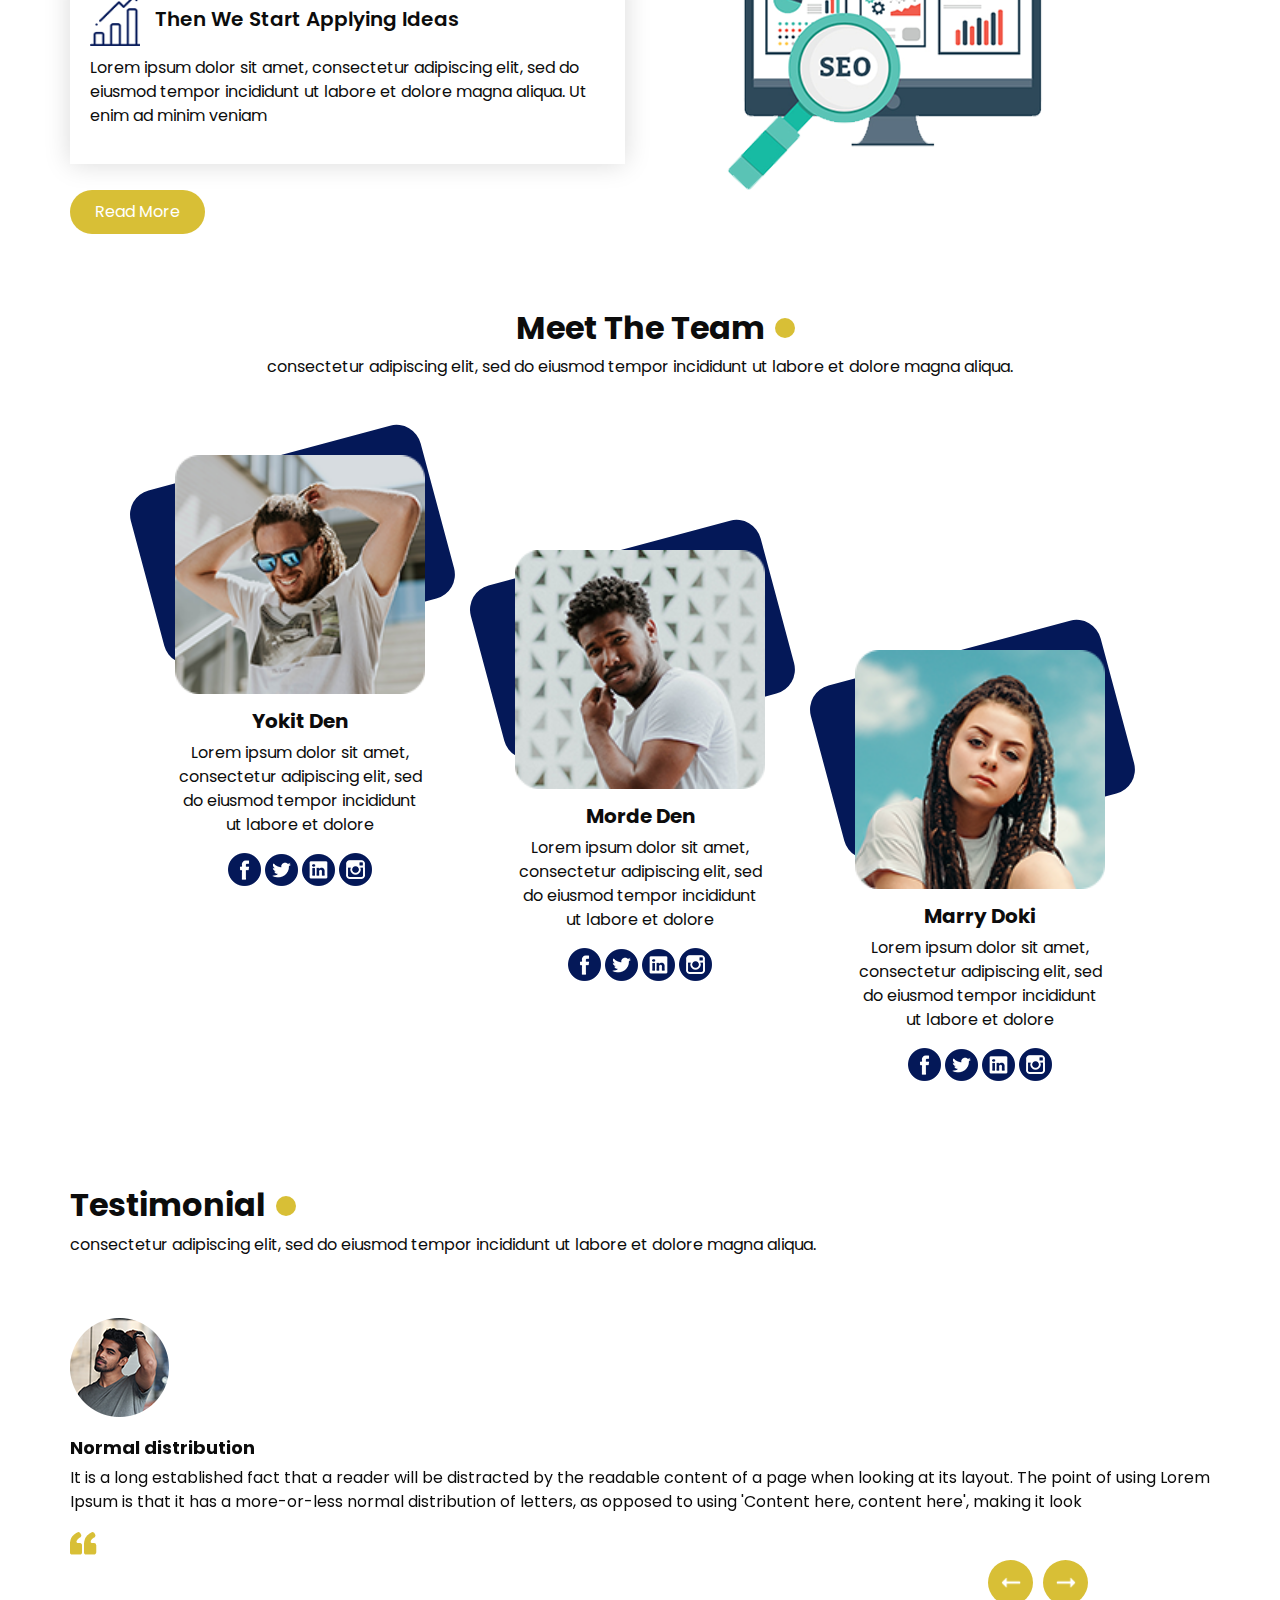
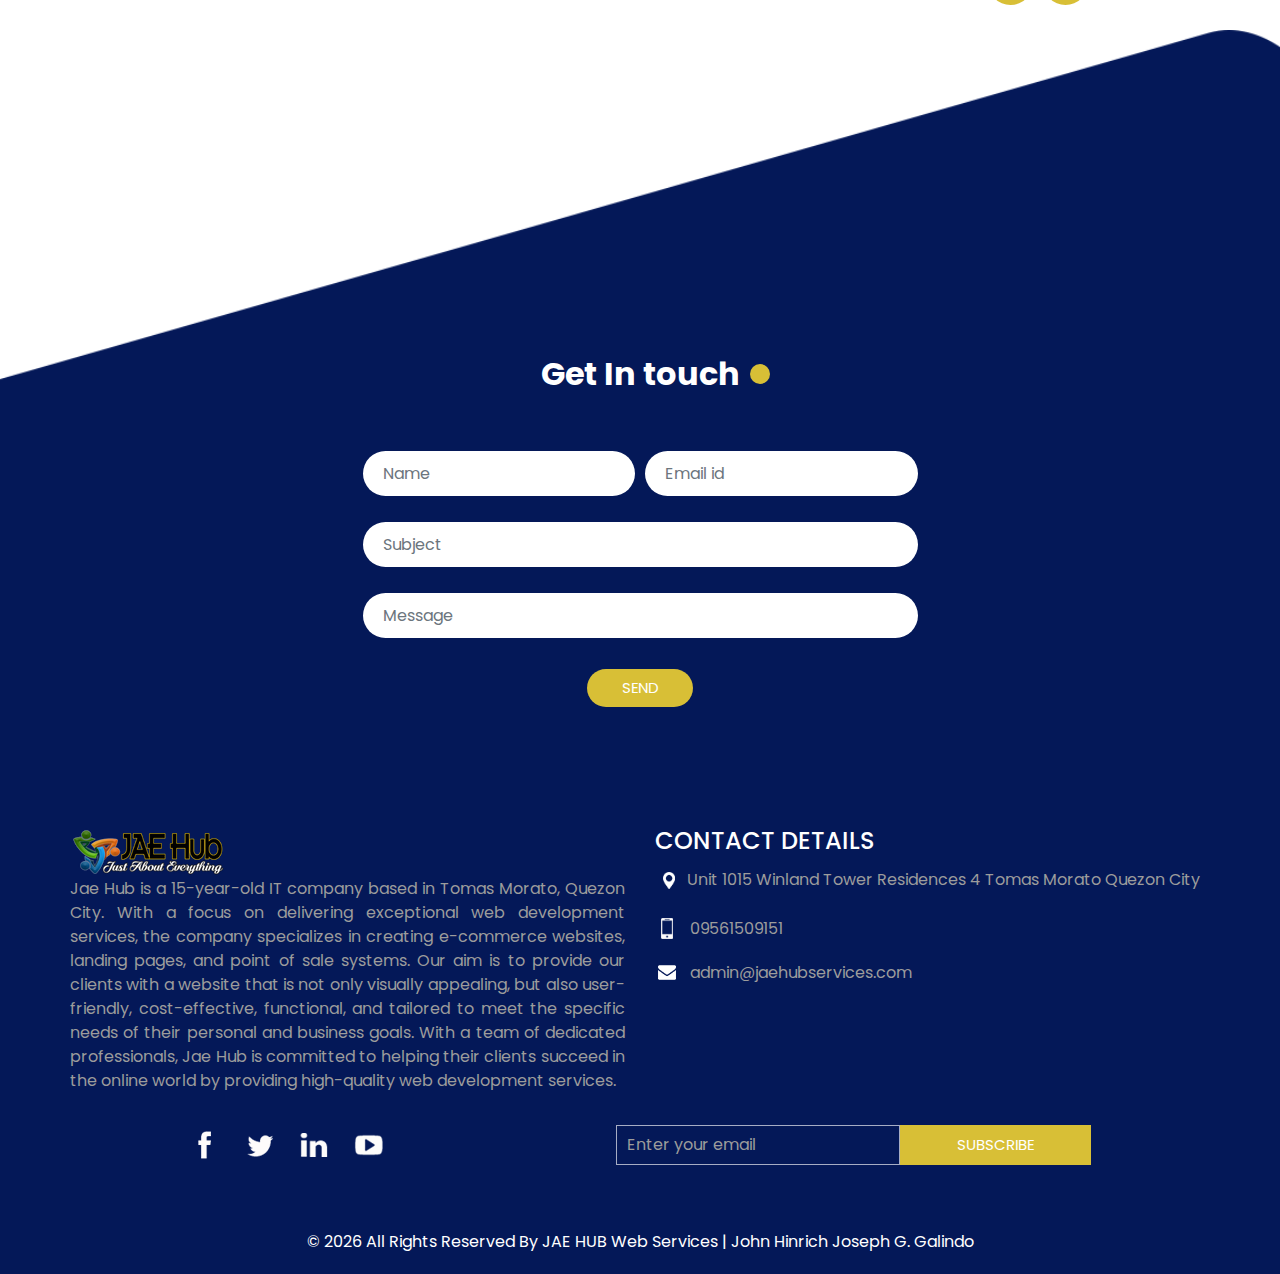
==== commit 026a97da: "removed the by" ====
--- a/index.html
+++ b/index.html
@@ -730,7 +730,7 @@
         <p>
           &copy; <span id="displayYear"></span> All Rights Reserved By
           <a target="_blank" href="https://jaehubservices.com/">JAE HUB Web Services</a>
-          | By John Hinrich Joseph G. Galindo
+          | John Hinrich Joseph G. Galindo
         </p>
       </div>
     </section>
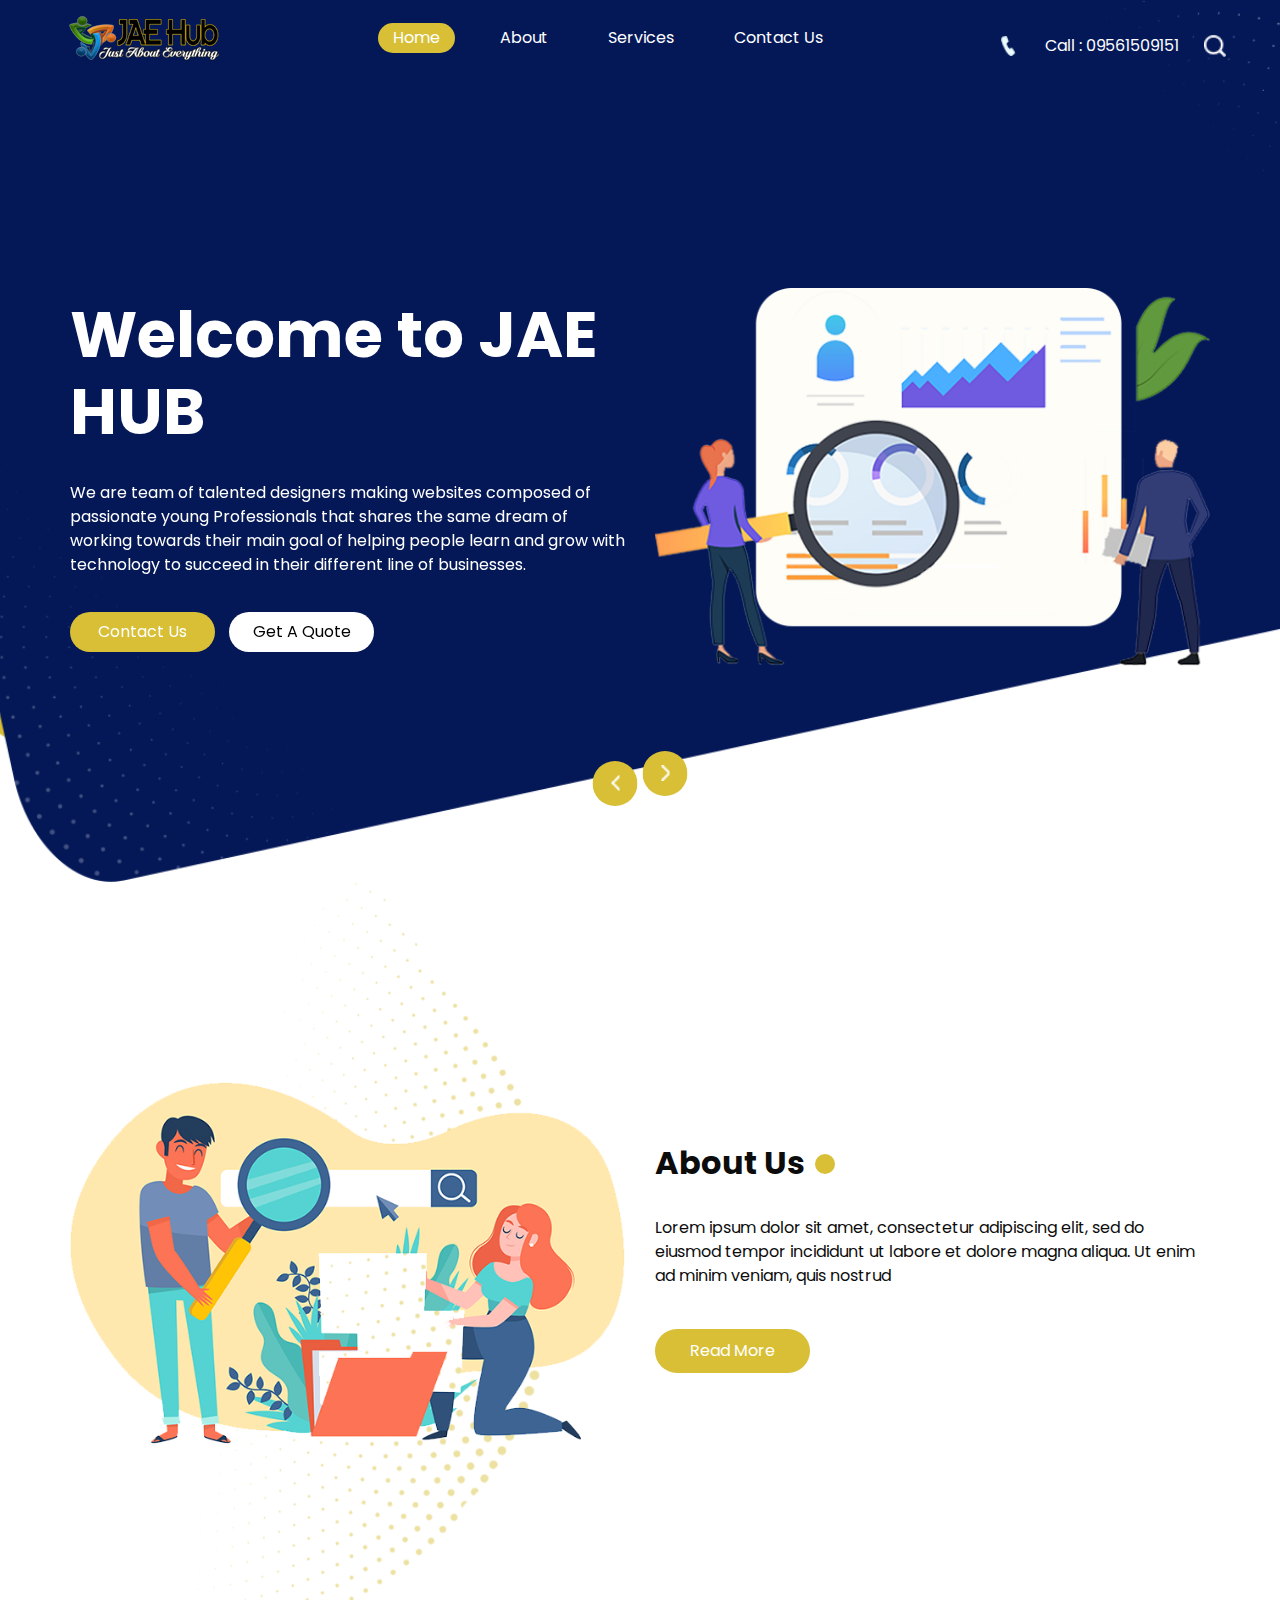
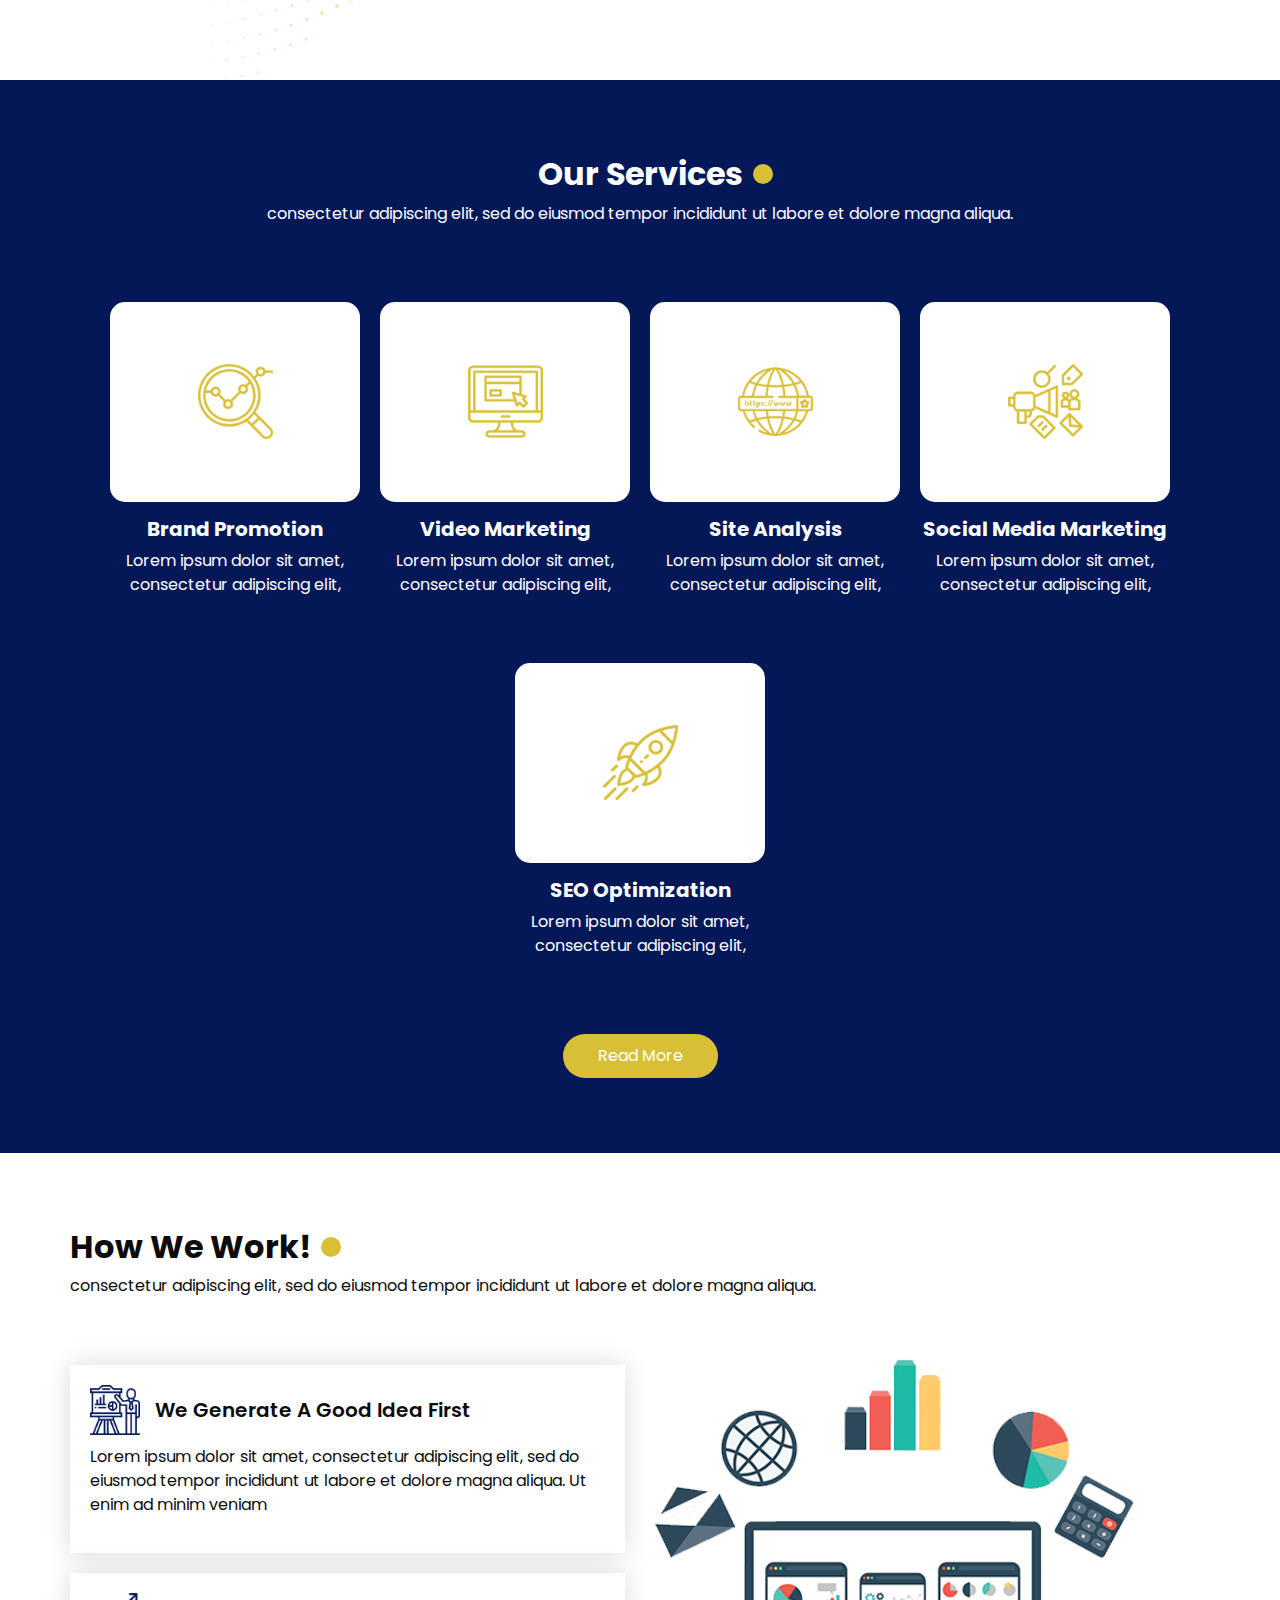
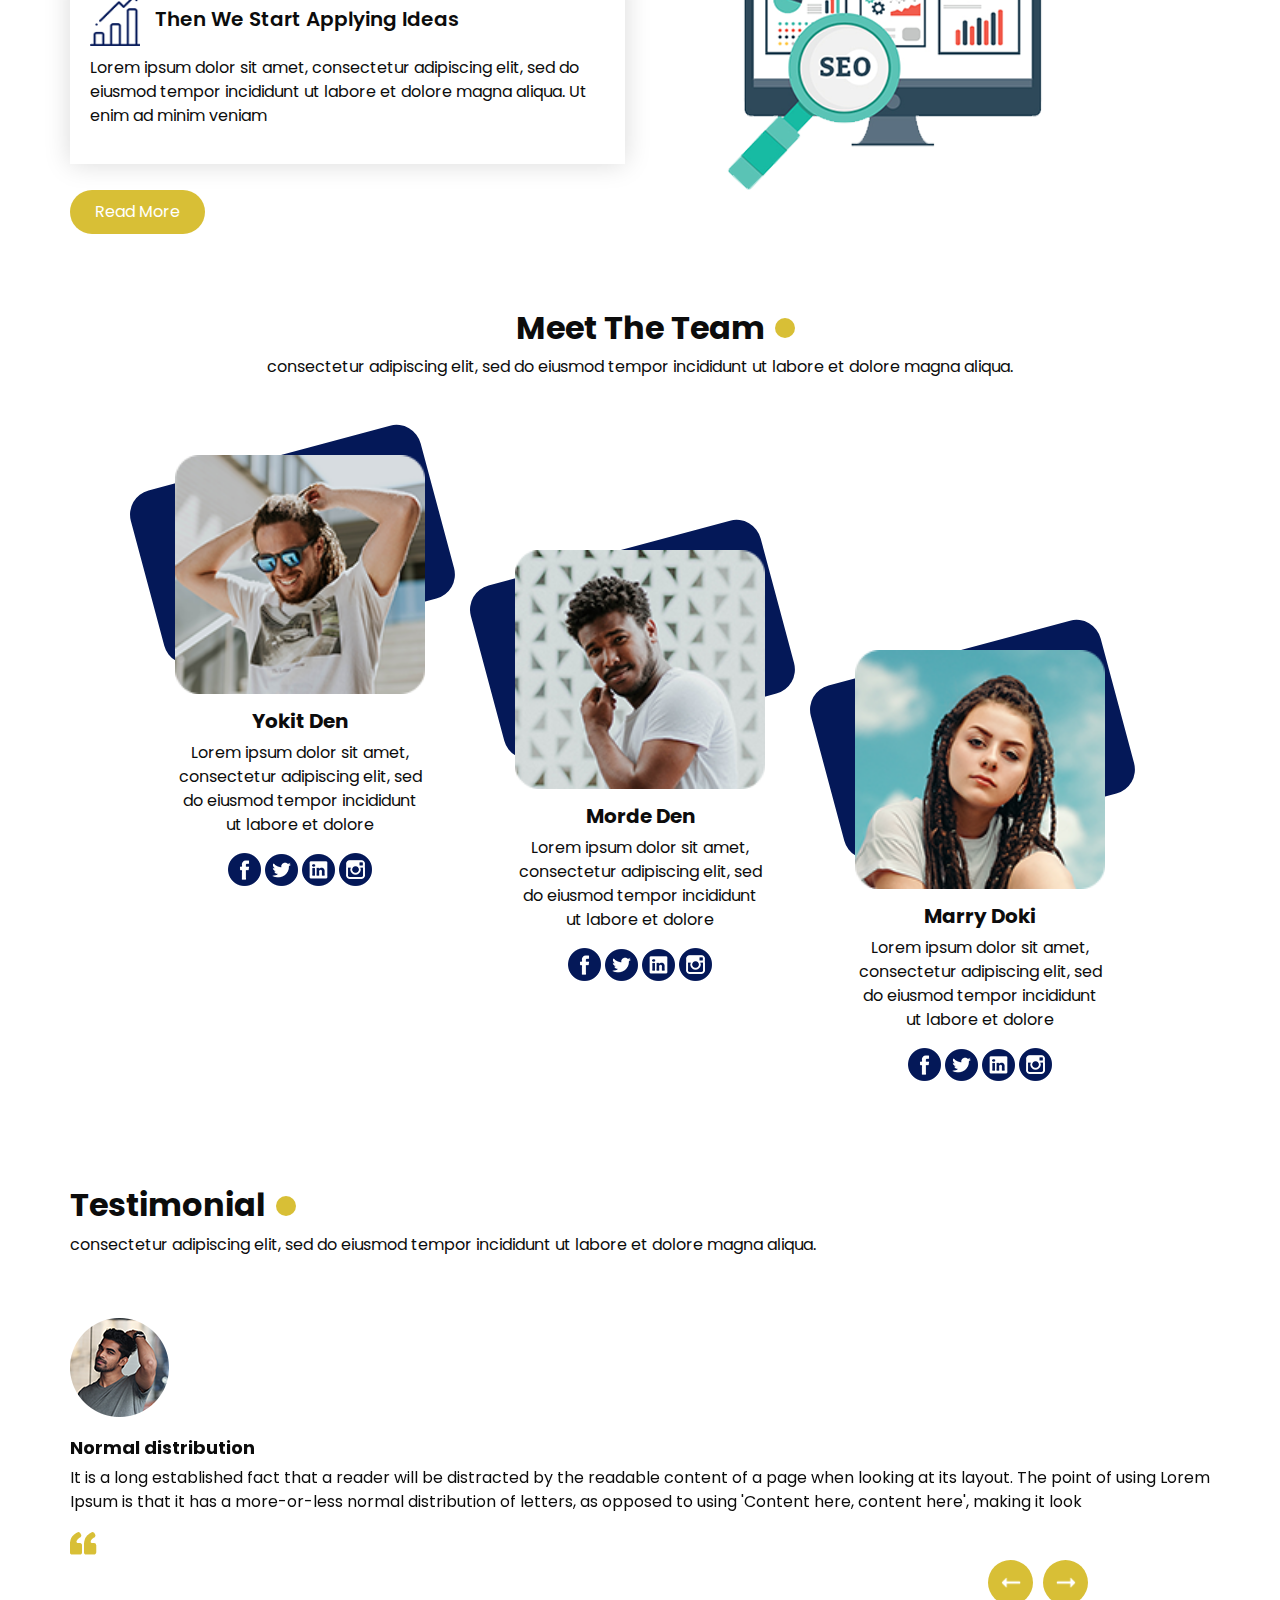
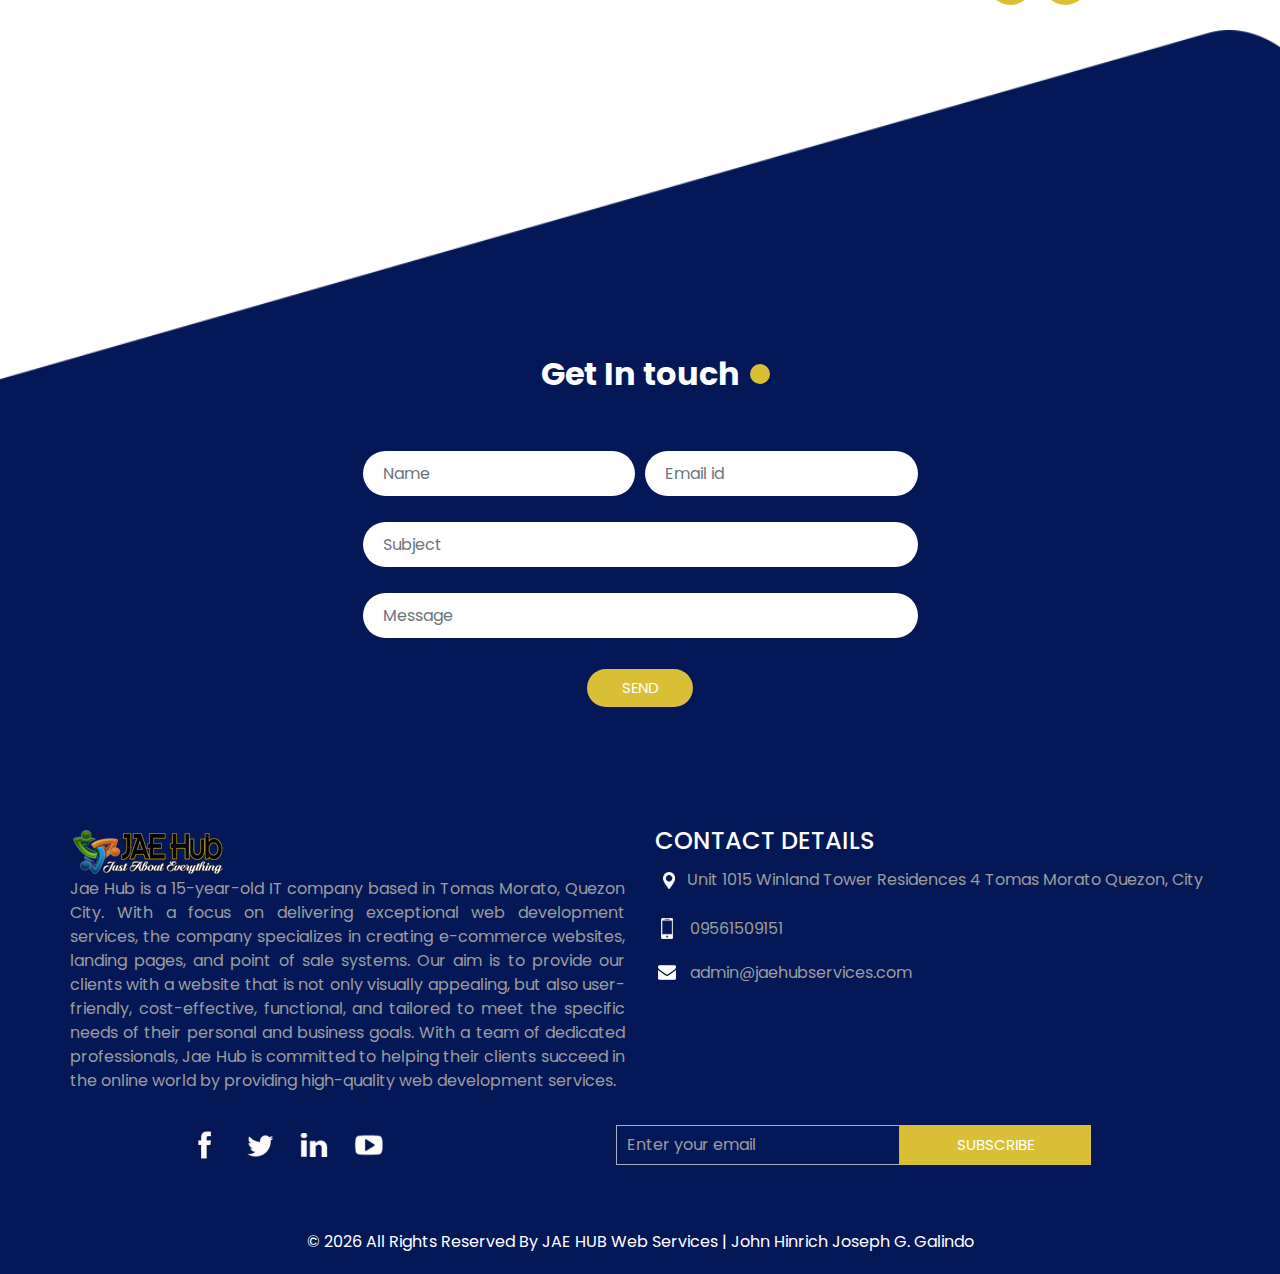
==== commit 8a3f591c: "added comma before the city" ====
--- a/index.html
+++ b/index.html
@@ -666,7 +666,7 @@
               <div>
                 <p>
                   <img src="images/map-icon.png" width="12px" alt="" class="m-2">
-                  Unit 1015 Winland Tower Residences 4 Tomas Morato Quezon City
+                  Unit 1015 Winland Tower Residences 4 Tomas Morato Quezon, City
                 </p>
                 
               </div>
